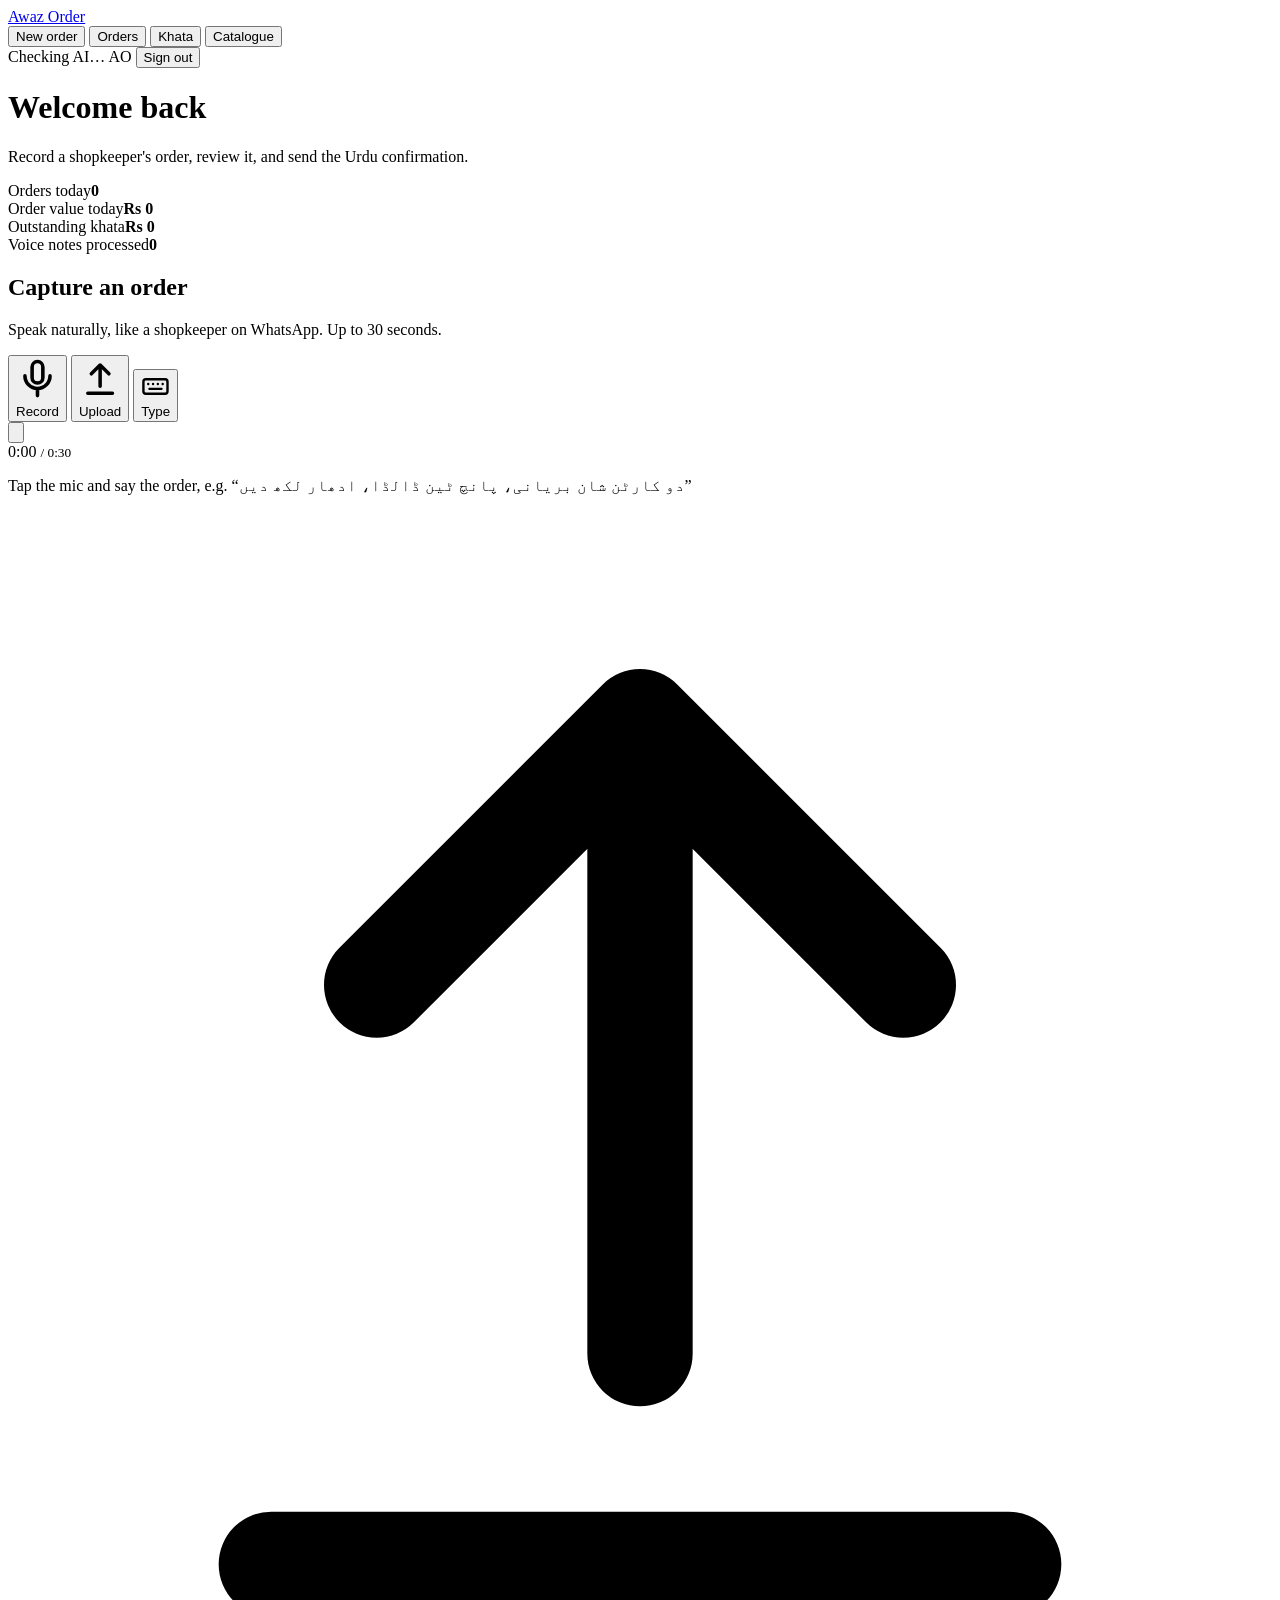
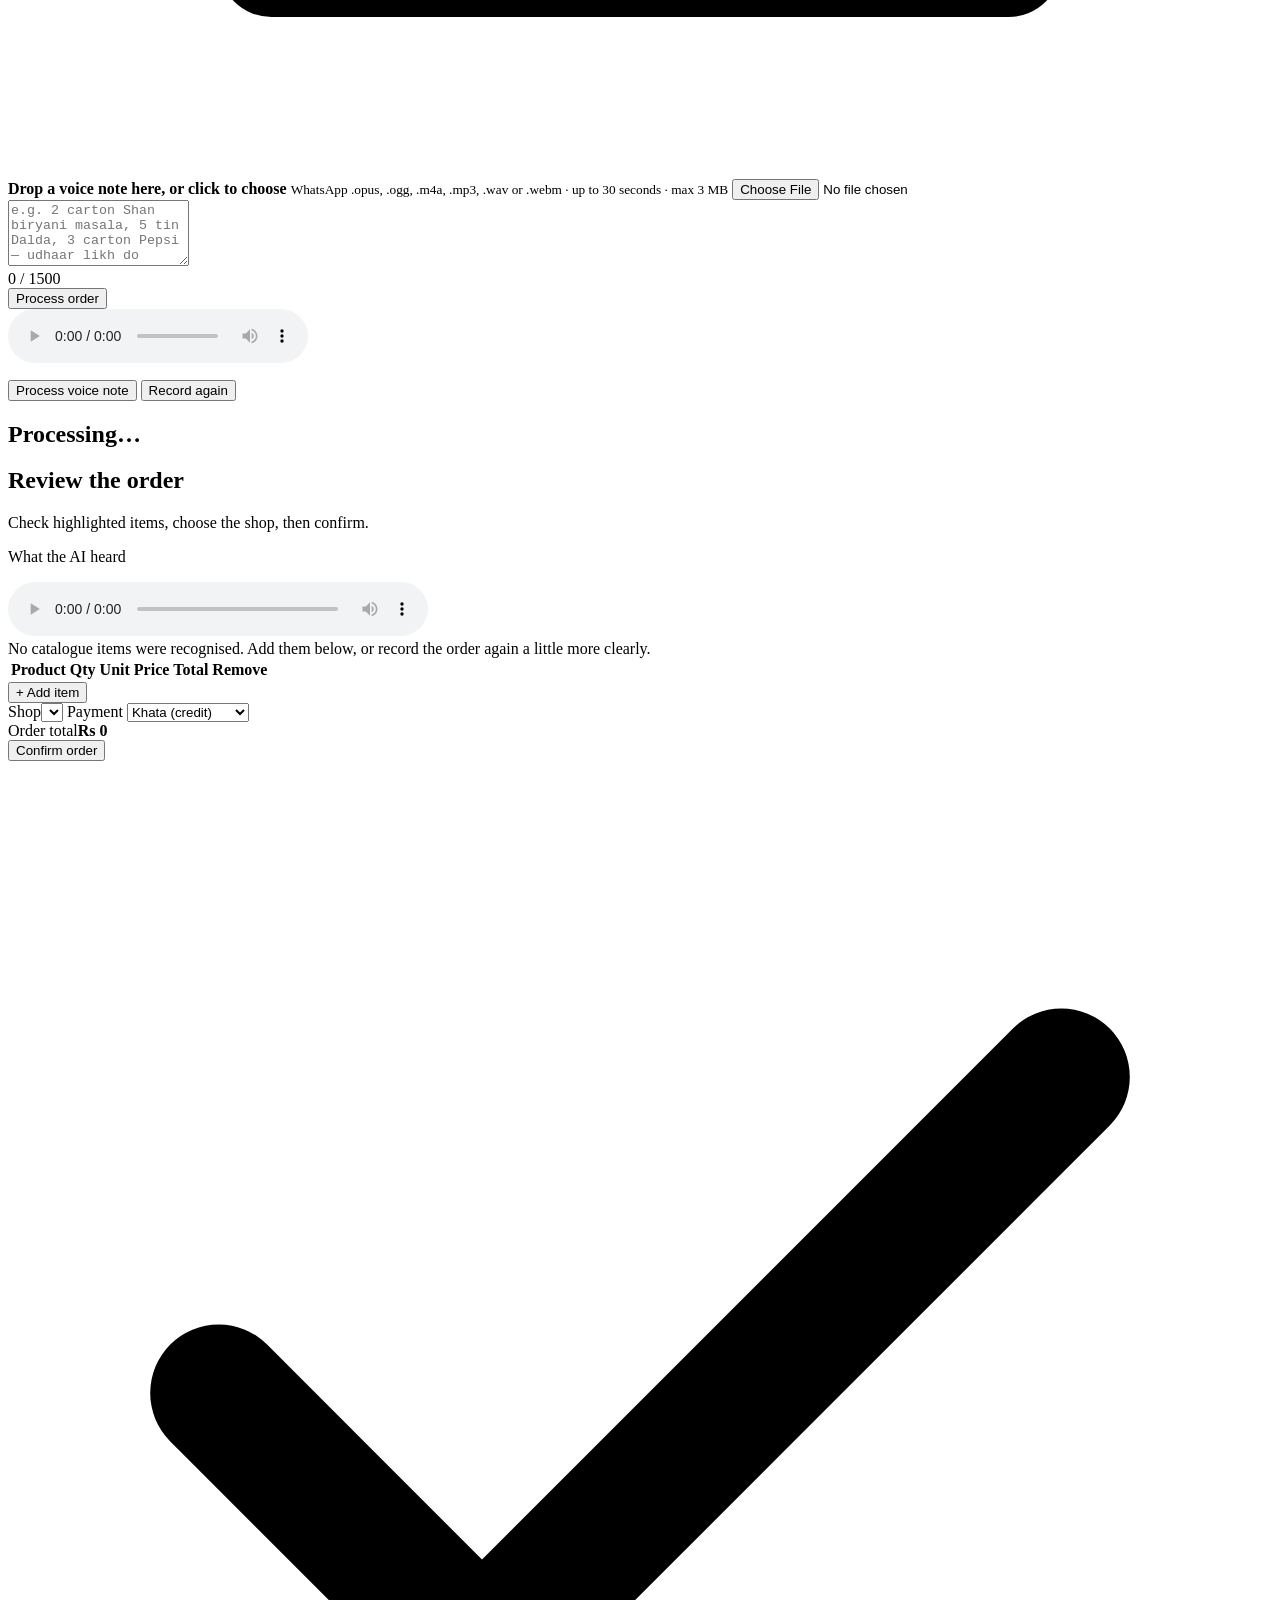
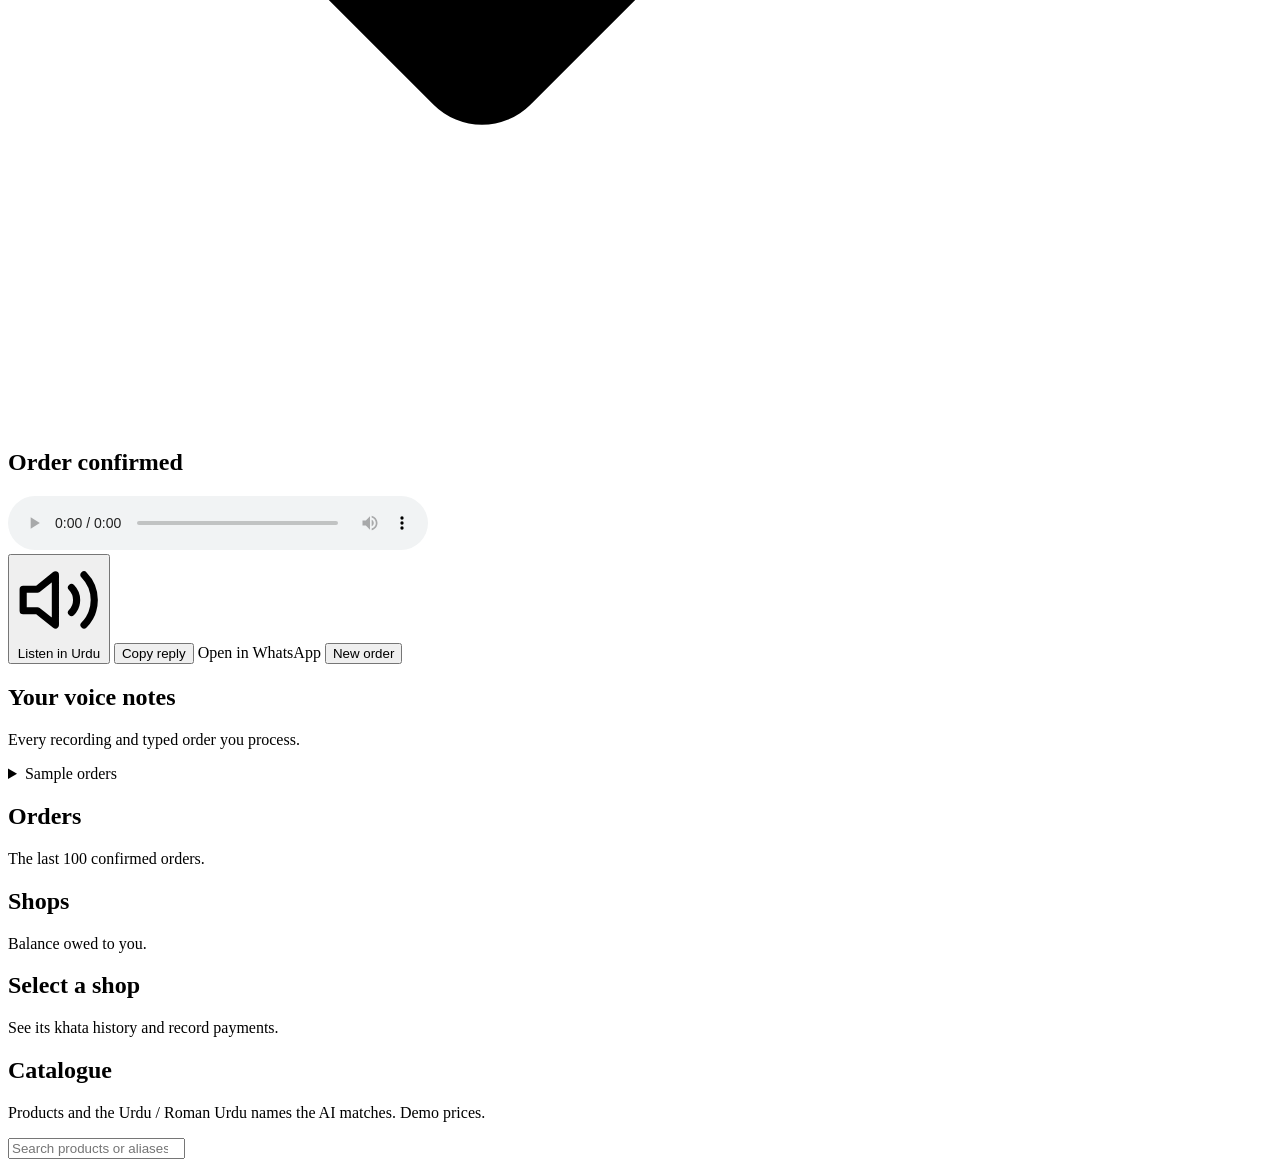
==== app/static/app.html @ cb8a3fa3 "Redesign UI with landing and login pages; voice-note history, recording validation, Urdu voice repli" ====
<!doctype html>
<html lang="en">
<head>
  <meta charset="utf-8" />
  <meta name="viewport" content="width=device-width, initial-scale=1" />
  <title>Dashboard — Awaz Order</title>
  <link rel="icon" href="data:image/svg+xml,%3Csvg xmlns='http://www.w3.org/2000/svg' viewBox='0 0 32 32'%3E%3Crect width='32' height='32' rx='8' fill='%231d3557'/%3E%3Cpath d='M9 13v6M13 9v14M17 11.5v9M21 14v4' stroke='white' stroke-width='2.6' stroke-linecap='round'/%3E%3C/svg%3E" />
  <link rel="preconnect" href="https://fonts.googleapis.com" />
  <link rel="preconnect" href="https://fonts.gstatic.com" crossorigin />
  <link href="https://fonts.googleapis.com/css2?family=Inter:wght@400;500;600;700&family=Plus+Jakarta+Sans:wght@600;700;800&family=Noto+Nastaliq+Urdu:wght@400;600&display=swap" rel="stylesheet" />
  <link rel="stylesheet" href="/static/styles.css" />
</head>
<body>
  <header class="app-header">
    <div class="inner">
      <a class="brand" href="/"><span class="logo"></span>Awaz Order</a>
      <nav class="app-tabs" role="tablist" aria-label="Sections">
        <button class="active" data-tab="new" role="tab">New order</button>
        <button data-tab="orders" role="tab">Orders</button>
        <button data-tab="khata" role="tab">Khata</button>
        <button data-tab="catalogue" role="tab">Catalogue</button>
      </nav>
      <div class="right">
        <span id="ai-status" class="pill">Checking AI…</span>
        <span class="avatar" id="avatar">AO</span>
        <span class="user-name" id="user-name"></span>
        <button class="btn ghost sm" id="logout">Sign out</button>
      </div>
    </div>
  </header>

  <main class="app-main">
    <div class="page-head">
      <div>
        <h1 id="greeting">Welcome back</h1>
        <p>Record a shopkeeper's order, review it, and send the Urdu confirmation.</p>
      </div>
    </div>

    <section class="stats" aria-label="Today at a glance">
      <div class="stat"><span>Orders today</span><strong id="st-orders">0</strong></div>
      <div class="stat"><span>Order value today</span><strong id="st-value">Rs 0</strong></div>
      <div class="stat"><span>Outstanding khata</span><strong id="st-out">Rs 0</strong></div>
      <div class="stat"><span>Voice notes processed</span><strong id="st-notes">0</strong></div>
    </section>

    <!-- ============================== New order -->
    <section id="tab-new" class="order-grid">
      <div class="stack">
        <div class="card" id="capture">
          <div class="card-head">
            <div>
              <h2>Capture an order</h2>
              <p>Speak naturally, like a shopkeeper on WhatsApp. Up to 30 seconds.</p>
            </div>
            <div class="segmented" role="tablist" aria-label="Input method">
              <button class="active" data-mode="record"><svg viewBox="0 0 24 24" fill="none" stroke="currentColor" stroke-width="2" stroke-linecap="round"><rect x="9" y="2" width="6" height="12" rx="3"/><path d="M5 10a7 7 0 0 0 14 0M12 17v4"/></svg>Record</button>
              <button data-mode="upload"><svg viewBox="0 0 24 24" fill="none" stroke="currentColor" stroke-width="2" stroke-linecap="round" stroke-linejoin="round"><path d="M12 16V4M7 9l5-5 5 5M5 20h14"/></svg>Upload</button>
              <button data-mode="type"><svg viewBox="0 0 24 24" fill="none" stroke="currentColor" stroke-width="2" stroke-linecap="round"><rect x="2" y="6" width="20" height="12" rx="2"/><path d="M6 10h.01M10 10h.01M14 10h.01M18 10h.01M7 14h10"/></svg>Type</button>
            </div>
          </div>

          <!-- record -->
          <div id="mode-record">
            <div class="recorder" id="rec-idle">
              <button class="mic" id="mic" aria-label="Start recording">
                <svg viewBox="0 0 24 24" fill="none" stroke="currentColor" stroke-width="2" stroke-linecap="round"><rect x="9" y="2" width="6" height="12" rx="3"/><path d="M5 10a7 7 0 0 0 14 0M12 17v4"/></svg>
              </button>
              <div class="rec-time" id="rec-time">0:00 <small>/ 0:30</small></div>
              <div class="meter" id="meter" aria-hidden="true"></div>
              <div class="rec-progress"><div id="rec-bar"></div></div>
              <p class="rec-hint" id="rec-hint">Tap the mic and say the order, e.g. <span lang="ur" class="urdu">“دو کارٹن شان بریانی، پانچ ٹین ڈالڈا، ادھار لکھ دیں”</span></p>
            </div>
          </div>

          <!-- upload -->
          <div id="mode-upload" class="hidden">
            <label class="dropzone" id="dropzone">
              <svg viewBox="0 0 24 24" fill="none" stroke="currentColor" stroke-width="2" stroke-linecap="round" stroke-linejoin="round"><path d="M12 16V4M7 9l5-5 5 5M5 20h14"/></svg>
              <strong>Drop a voice note here, or click to choose</strong>
              <small>WhatsApp .opus, .ogg, .m4a, .mp3, .wav or .webm · up to 30 seconds · max 3 MB</small>
              <input type="file" id="file" accept="audio/*,.opus,.ogg,.m4a,.mp3,.wav,.webm" class="sr-only" />
            </label>
          </div>

          <!-- type -->
          <div id="mode-type" class="hidden type-area">
            <textarea id="order-text" rows="4" dir="auto" maxlength="1500" placeholder="e.g. 2 carton Shan biryani masala, 5 tin Dalda, 3 carton Pepsi — udhaar likh do"></textarea>
            <div class="counter"><span id="char-count">0</span> / 1500</div>
            <div class="chips" id="examples"></div>
            <div><button class="btn primary" id="parse-text">Process order</button></div>
          </div>

          <!-- shared preview after recording / choosing a file -->
          <div class="preview hidden" id="preview">
            <audio id="preview-audio" controls preload="metadata"></audio>
            <p class="muted" id="preview-meta" style="font-size:13px"></p>
            <div class="actions">
              <button class="btn primary" id="process-audio">Process voice note</button>
              <button class="btn" id="discard">Record again</button>
            </div>
          </div>

          <div class="alert error" id="capture-error" role="alert"></div>
        </div>

        <!-- processing -->
        <div class="card hidden" id="processing" aria-live="polite">
          <div class="card-head"><h2>Processing…</h2><span class="spinner dark"></span></div>
          <div class="progress-steps">
            <ol id="steps"></ol>
          </div>
        </div>

        <!-- review -->
        <div class="card hidden" id="review">
          <div class="card-head">
            <div><h2>Review the order</h2><p>Check highlighted items, choose the shop, then confirm.</p></div>
            <span class="pill" id="mode-badge"></span>
          </div>
          <div class="transcript-box">
            <span class="label">What the AI heard</span>
            <p id="transcript" dir="auto"></p>
            <audio id="review-audio" controls class="hidden" style="width:100%;max-width:420px"></audio>
          </div>
          <div class="alert warn hidden" id="unmatched"></div>
          <div class="alert info hidden" id="no-items">No catalogue items were recognised. Add them below, or record the order again a little more clearly.</div>
          <div class="table-wrap">
            <table class="lines">
              <thead><tr><th>Product</th><th>Qty</th><th>Unit</th><th>Price</th><th>Total</th><th><span class="sr-only">Remove</span></th></tr></thead>
              <tbody id="lines"></tbody>
            </table>
          </div>
          <div><button class="btn sm" id="add-line">+ Add item</button></div>
          <div class="review-foot">
            <label class="field"><span>Shop</span><select id="shop"></select></label>
            <label class="field"><span>Payment</span>
              <select id="payment">
                <option value="credit">Khata (credit)</option>
                <option value="cash">Cash on delivery</option>
                <option value="unknown">Ask the shop</option>
              </select>
            </label>
            <div class="grand"><span>Order total</span><strong id="draft-total">Rs 0</strong></div>
            <button class="btn primary lg" id="confirm">Confirm order</button>
          </div>
          <div class="alert error" id="review-error" role="alert"></div>
        </div>

        <!-- done -->
        <div class="card hidden" id="done">
          <div class="done-head">
            <span class="done-check"><svg viewBox="0 0 24 24" fill="none" stroke="currentColor" stroke-width="2.6" stroke-linecap="round" stroke-linejoin="round"><path d="M20 6 9 17l-5-5"/></svg></span>
            <div><h2 id="done-title">Order confirmed</h2><p class="muted" id="done-sub"></p></div>
          </div>
          <pre class="wa-bubble" id="reply" lang="ur"></pre>
          <audio id="tts-audio" class="hidden" controls style="width:100%;max-width:420px"></audio>
          <div class="done-actions">
            <button class="btn accent" id="listen">
              <svg class="ic" viewBox="0 0 24 24" fill="none" stroke="currentColor" stroke-width="2" stroke-linecap="round" stroke-linejoin="round"><path d="M11 5 6 9H2v6h4l5 4V5zM15.5 8.5a5 5 0 0 1 0 7M19 5a10 10 0 0 1 0 14"/></svg>
              Listen in Urdu
            </button>
            <button class="btn" id="copy-reply">Copy reply</button>
            <a class="btn" id="wa-link" target="_blank" rel="noopener">Open in WhatsApp</a>
            <button class="btn primary" id="new-order">New order</button>
          </div>
          <p class="tts-hint" id="tts-hint"></p>
        </div>
      </div>

      <aside class="stack">
        <div class="card">
          <div class="card-head">
            <div><h2>Your voice notes</h2><p>Every recording and typed order you process.</p></div>
          </div>
          <div class="list" id="notes"></div>
        </div>
        <div class="card">
          <details class="samples">
            <summary>Sample orders</summary>
            <p class="muted" style="font-size:13px;margin:10px 0 12px">Pre-processed examples that open instantly, even when the AI is busy.</p>
            <div class="list" id="samples"></div>
          </details>
        </div>
      </aside>
    </section>

    <!-- ============================== Orders -->
    <section id="tab-orders" class="hidden">
      <div class="card">
        <div class="card-head"><div><h2>Orders</h2><p>The last 100 confirmed orders.</p></div></div>
        <div class="table-wrap" id="orders"></div>
      </div>
    </section>

    <!-- ============================== Khata -->
    <section id="tab-khata" class="khata-grid hidden">
      <div class="card">
        <div class="card-head"><div><h2>Shops</h2><p>Balance owed to you.</p></div></div>
        <div class="list" id="shops" style="gap:4px"></div>
      </div>
      <div class="card" id="ledger-card">
        <div class="card-head"><div><h2 id="ledger-title">Select a shop</h2><p id="ledger-sub">See its khata history and record payments.</p></div></div>
        <div id="ledger"></div>
      </div>
    </section>

    <!-- ============================== Catalogue -->
    <section id="tab-catalogue" class="hidden">
      <div class="card">
        <div class="card-head">
          <div><h2>Catalogue</h2><p>Products and the Urdu / Roman Urdu names the AI matches. Demo prices.</p></div>
          <input class="search" id="cat-search" type="search" placeholder="Search products or aliases…" />
        </div>
        <div class="cat-grid" id="catalogue"></div>
      </div>
    </section>
  </main>

  <div class="toasts" id="toasts" aria-live="polite"></div>
  <script src="/static/app.js"></script>
</body>
</html>
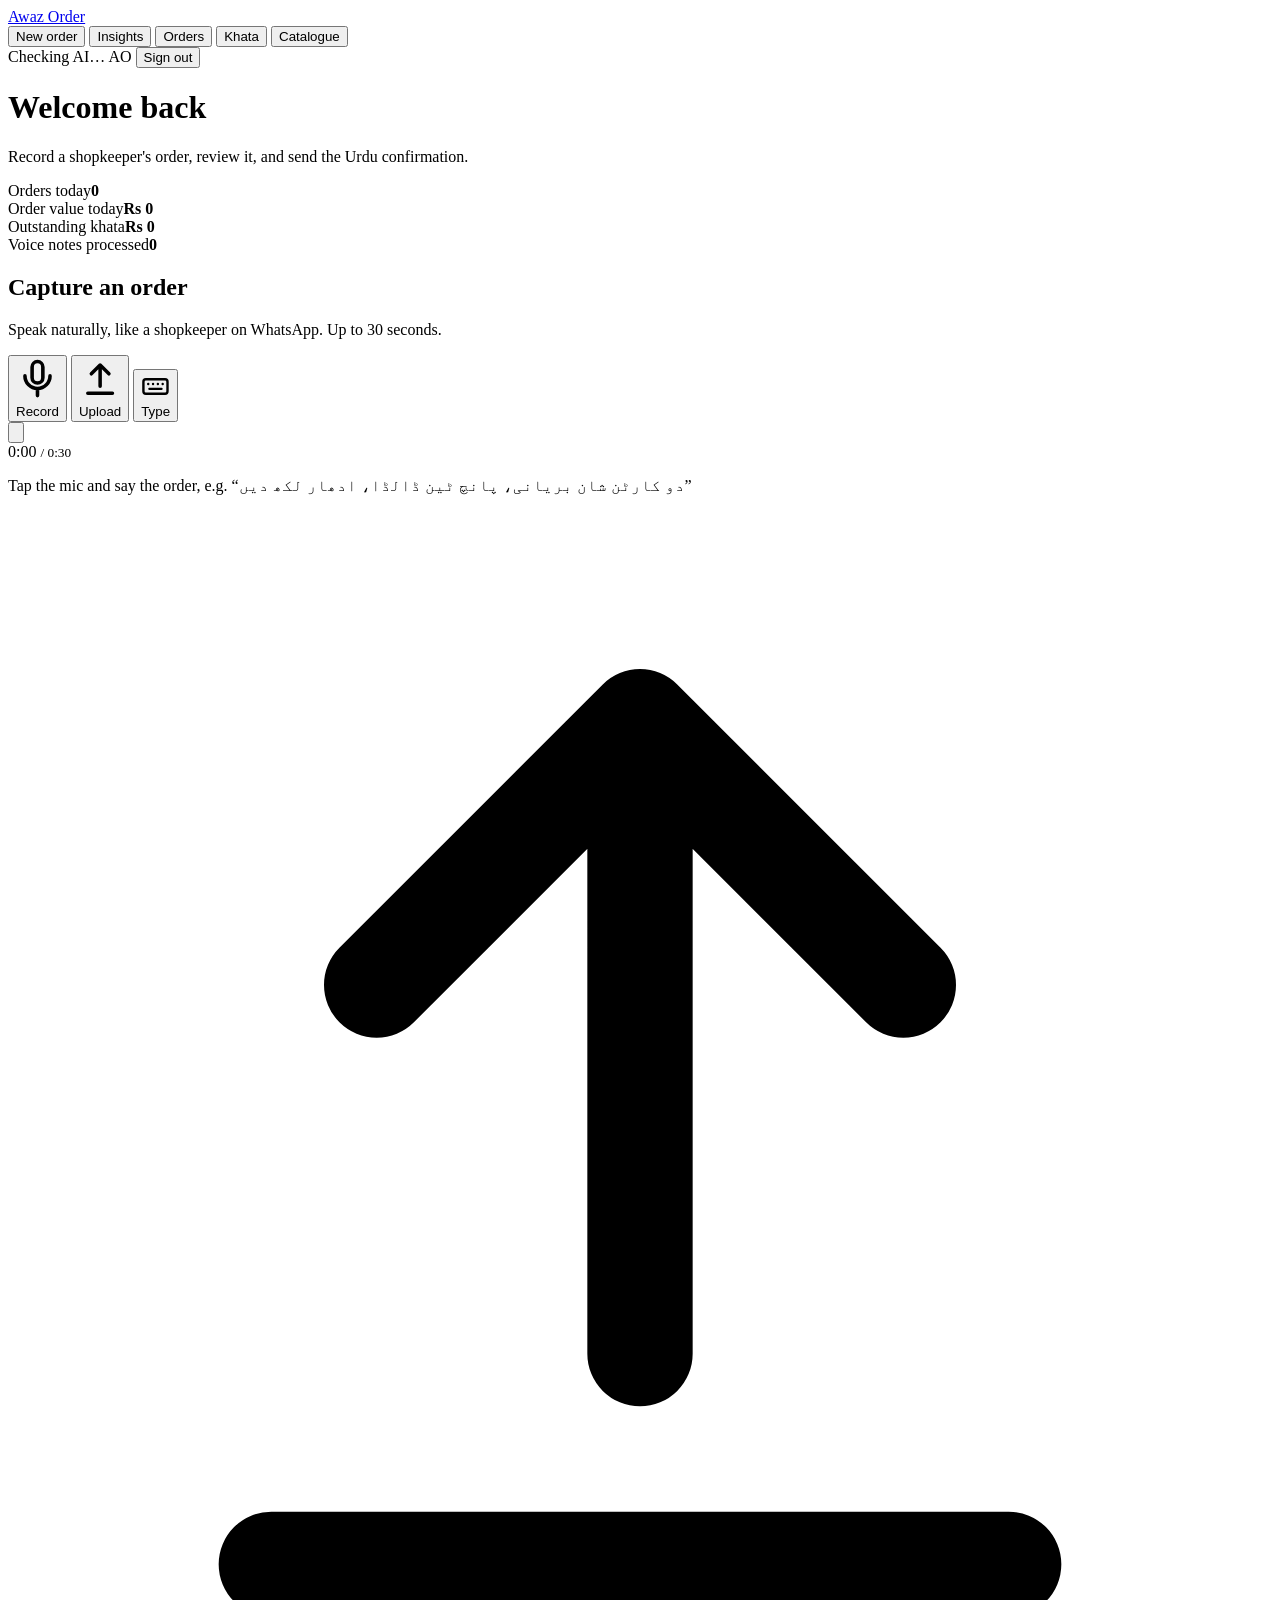
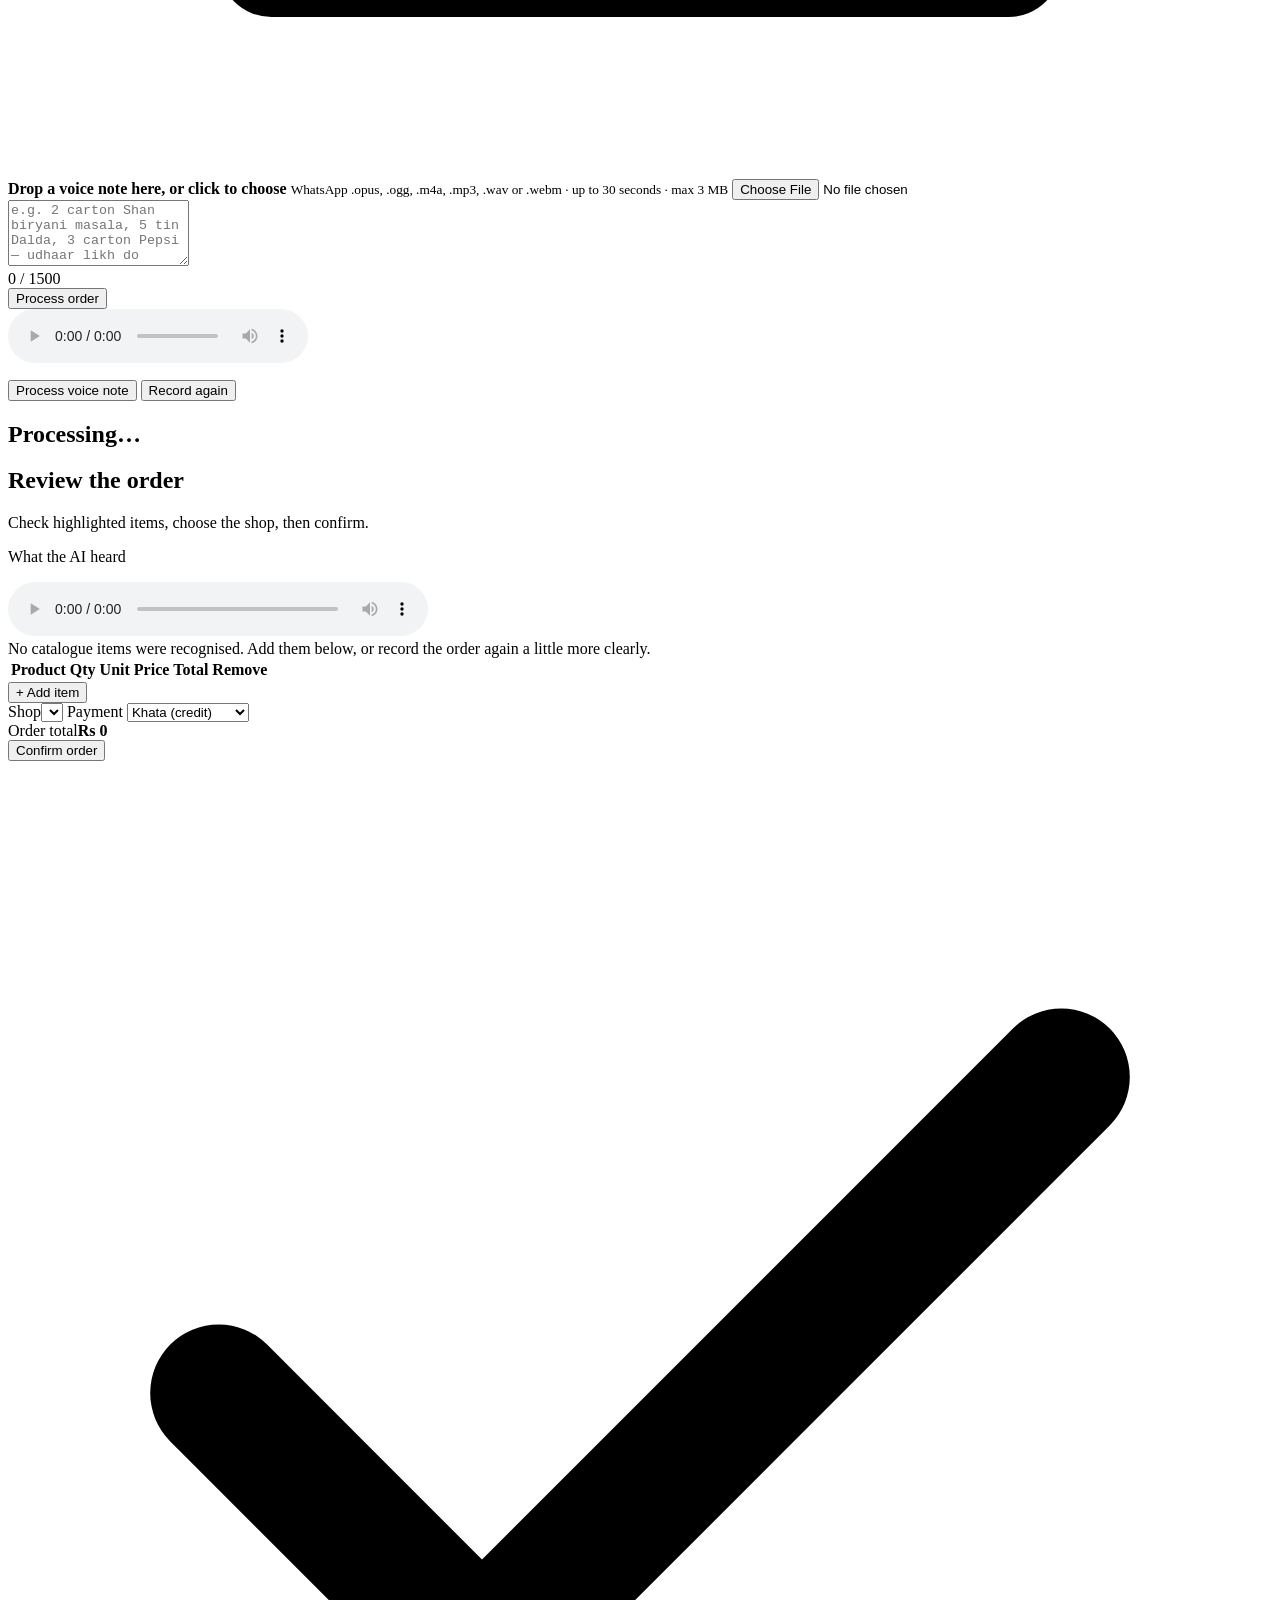
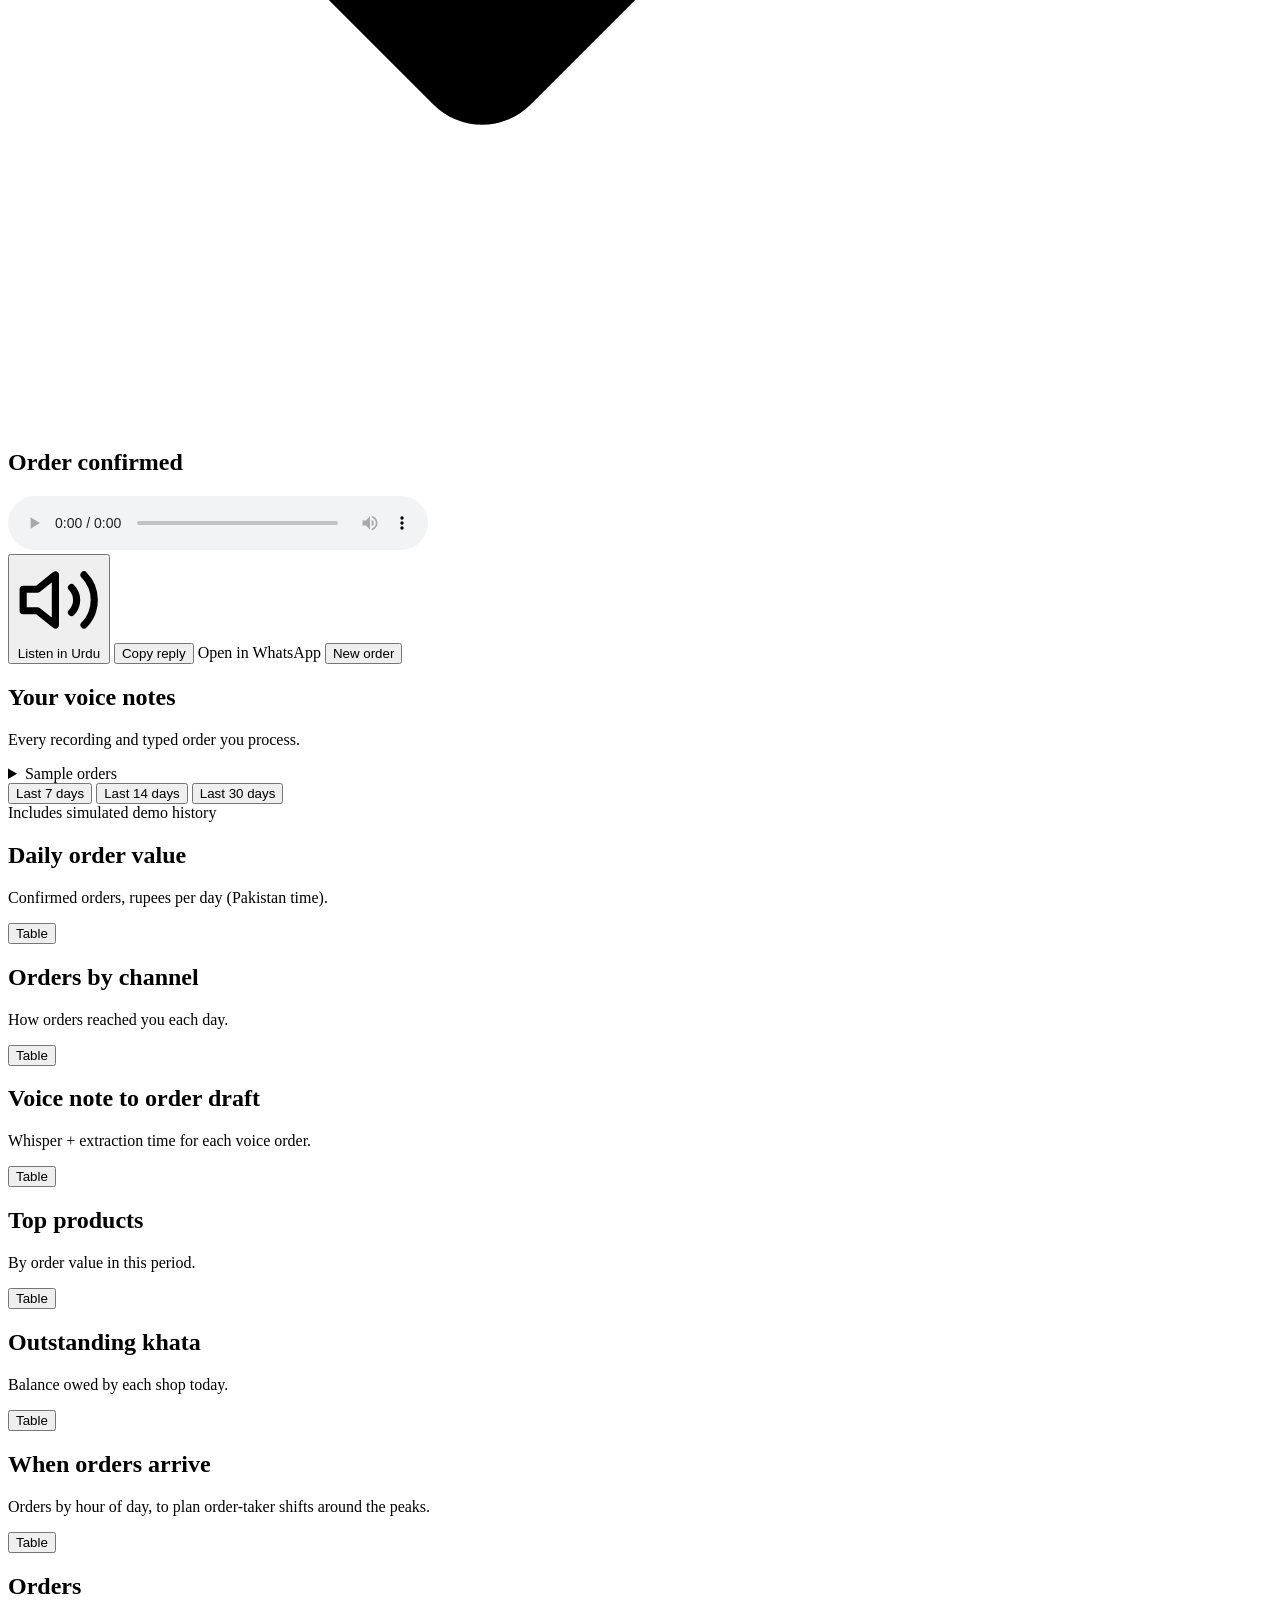
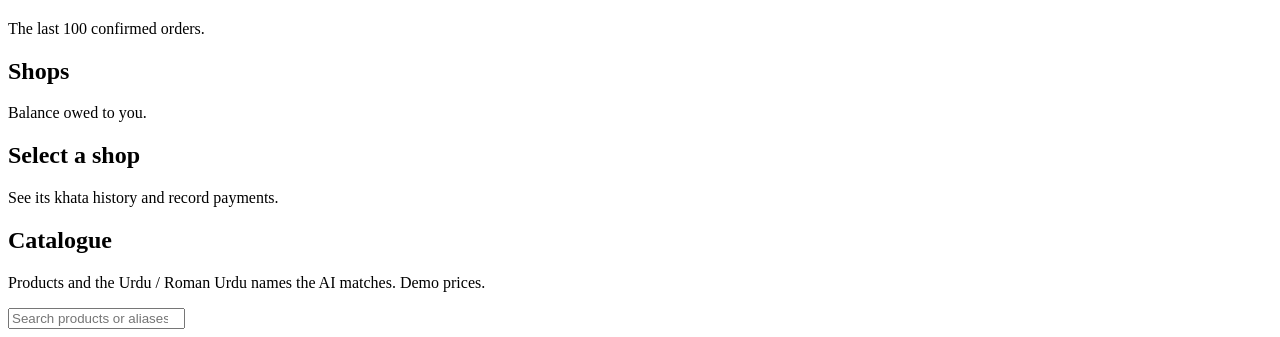
==== commit fe112d16: "Add Insights analytics: KPI tiles, daily value, channel mix, processing time, top products, khata an" ====
--- a/app/static/app.html
+++ b/app/static/app.html
@@ -16,6 +16,7 @@
       <a class="brand" href="/"><span class="logo"></span>Awaz Order</a>
       <nav class="app-tabs" role="tablist" aria-label="Sections">
         <button class="active" data-tab="new" role="tab">New order</button>
+        <button data-tab="insights" role="tab">Insights</button>
         <button data-tab="orders" role="tab">Orders</button>
         <button data-tab="khata" role="tab">Khata</button>
         <button data-tab="catalogue" role="tab">Catalogue</button>
@@ -116,7 +117,7 @@
         <div class="card hidden" id="review">
           <div class="card-head">
             <div><h2>Review the order</h2><p>Check highlighted items, choose the shop, then confirm.</p></div>
-            <span class="pill" id="mode-badge"></span>
+            <div class="badges"><span class="pill plain hidden" id="timing-badge" title="Time from receiving the order to this draft"></span><span class="pill" id="mode-badge"></span></div>
           </div>
           <div class="transcript-box">
             <span class="label">What the AI heard</span>
@@ -185,6 +186,48 @@
       </aside>
     </section>
 
+    <!-- ============================== Insights -->
+    <section id="tab-insights" class="insights hidden">
+      <div class="filter-row">
+        <div class="segmented" role="group" aria-label="Date range" id="range">
+          <button data-days="7">Last 7 days</button>
+          <button data-days="14">Last 14 days</button>
+          <button data-days="30" class="active">Last 30 days</button>
+        </div>
+        <span class="pill warn hidden" id="sim-note" title="The demo database is pre-filled with 45 days of generated orders so the charts have something to show. Orders you create are real.">Includes simulated demo history</span>
+      </div>
+
+      <div class="kpis" id="kpis"></div>
+
+      <div class="chart-grid" id="chart-grid">
+        <article class="card chart-card wide" data-chart="value">
+          <div class="card-head"><div><h2>Daily order value</h2><p>Confirmed orders, rupees per day (Pakistan time).</p></div><button class="btn sm view-toggle">Table</button></div>
+          <div class="chart-host"></div>
+        </article>
+        <article class="card chart-card" data-chart="channel">
+          <div class="card-head"><div><h2>Orders by channel</h2><p>How orders reached you each day.</p></div><button class="btn sm view-toggle">Table</button></div>
+          <div class="legend" id="channel-legend"></div>
+          <div class="chart-host"></div>
+        </article>
+        <article class="card chart-card" data-chart="speed">
+          <div class="card-head"><div><h2>Voice note to order draft</h2><p>Whisper + extraction time for each voice order.</p></div><button class="btn sm view-toggle">Table</button></div>
+          <div class="chart-host"></div>
+        </article>
+        <article class="card chart-card" data-chart="products">
+          <div class="card-head"><div><h2>Top products</h2><p>By order value in this period.</p></div><button class="btn sm view-toggle">Table</button></div>
+          <div class="chart-host"></div>
+        </article>
+        <article class="card chart-card" data-chart="khata">
+          <div class="card-head"><div><h2>Outstanding khata</h2><p>Balance owed by each shop today.</p></div><button class="btn sm view-toggle">Table</button></div>
+          <div class="chart-host"></div>
+        </article>
+        <article class="card chart-card wide" data-chart="hours">
+          <div class="card-head"><div><h2>When orders arrive</h2><p>Orders by hour of day, to plan order-taker shifts around the peaks.</p></div><button class="btn sm view-toggle">Table</button></div>
+          <div class="chart-host"></div>
+        </article>
+      </div>
+    </section>
+
     <!-- ============================== Orders -->
     <section id="tab-orders" class="hidden">
       <div class="card">
@@ -218,6 +261,7 @@
   </main>
 
   <div class="toasts" id="toasts" aria-live="polite"></div>
+  <script src="/static/charts.js"></script>
   <script src="/static/app.js"></script>
 </body>
 </html>
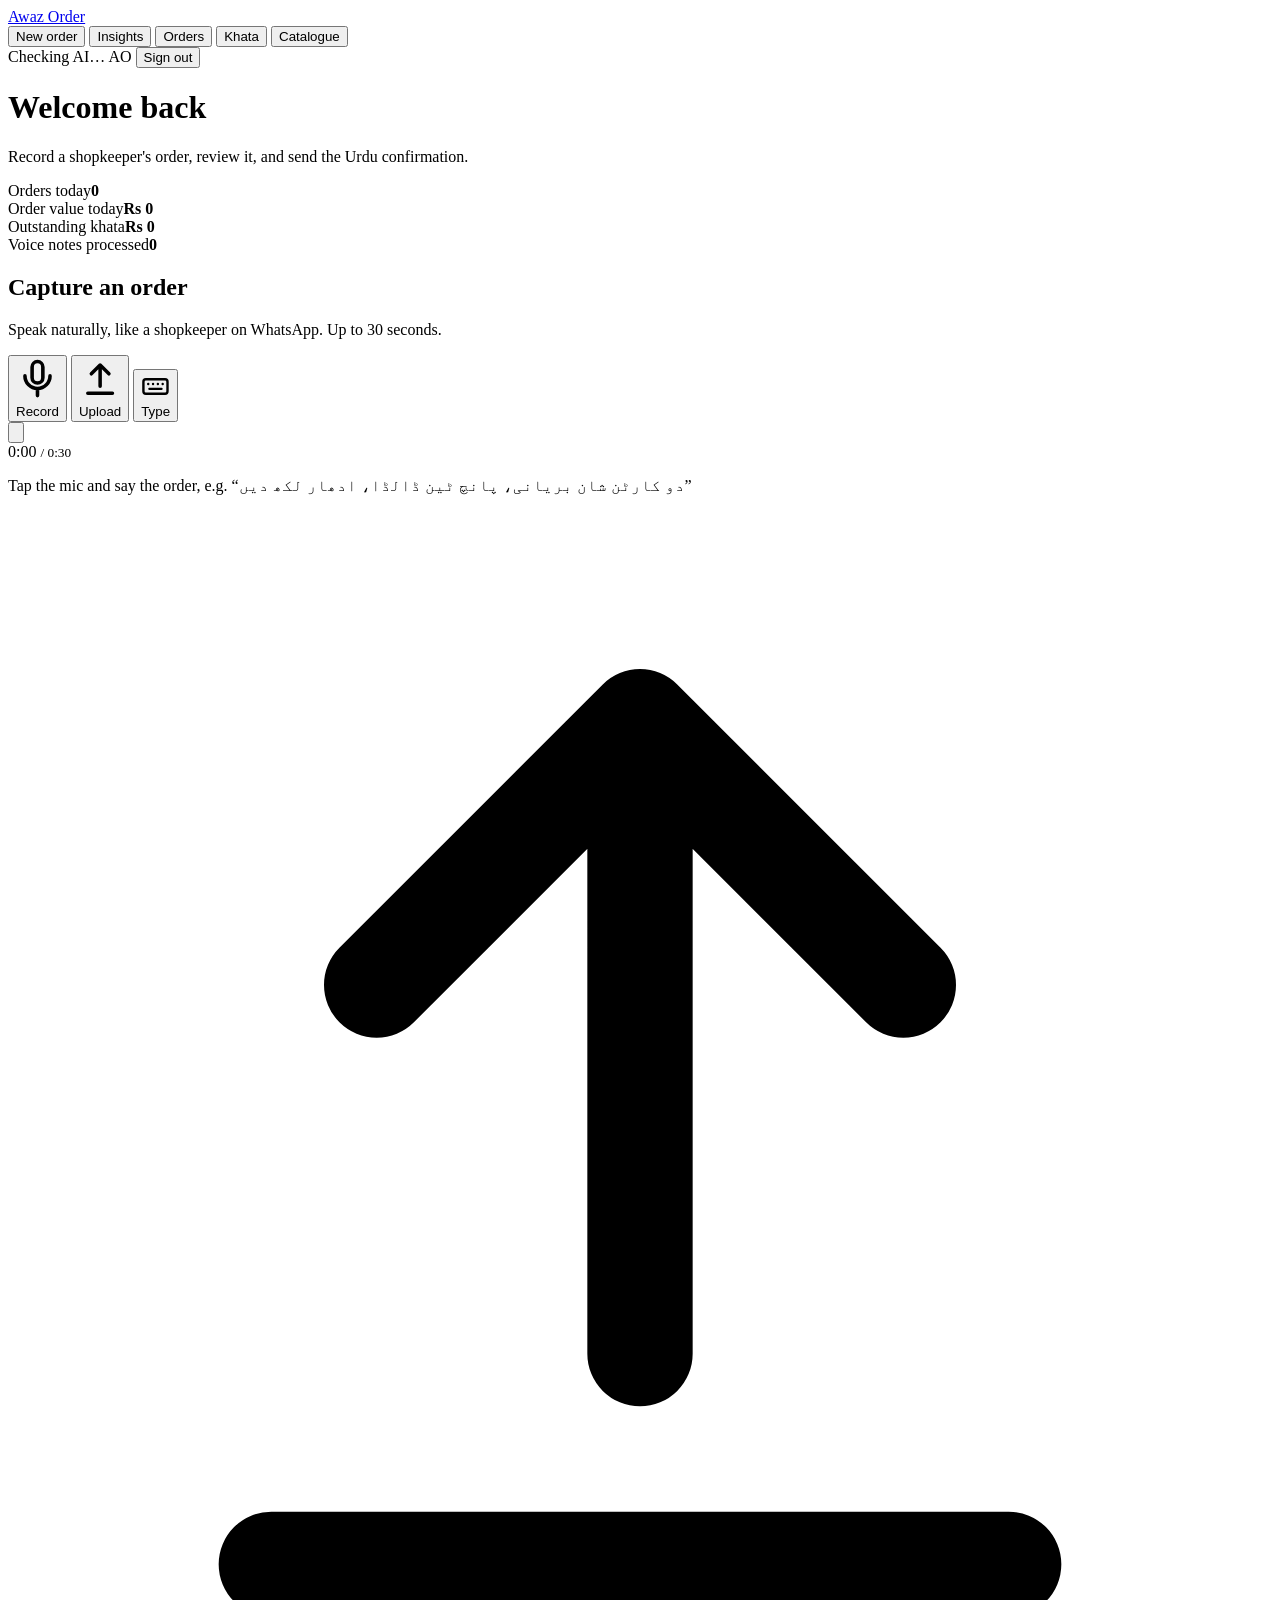
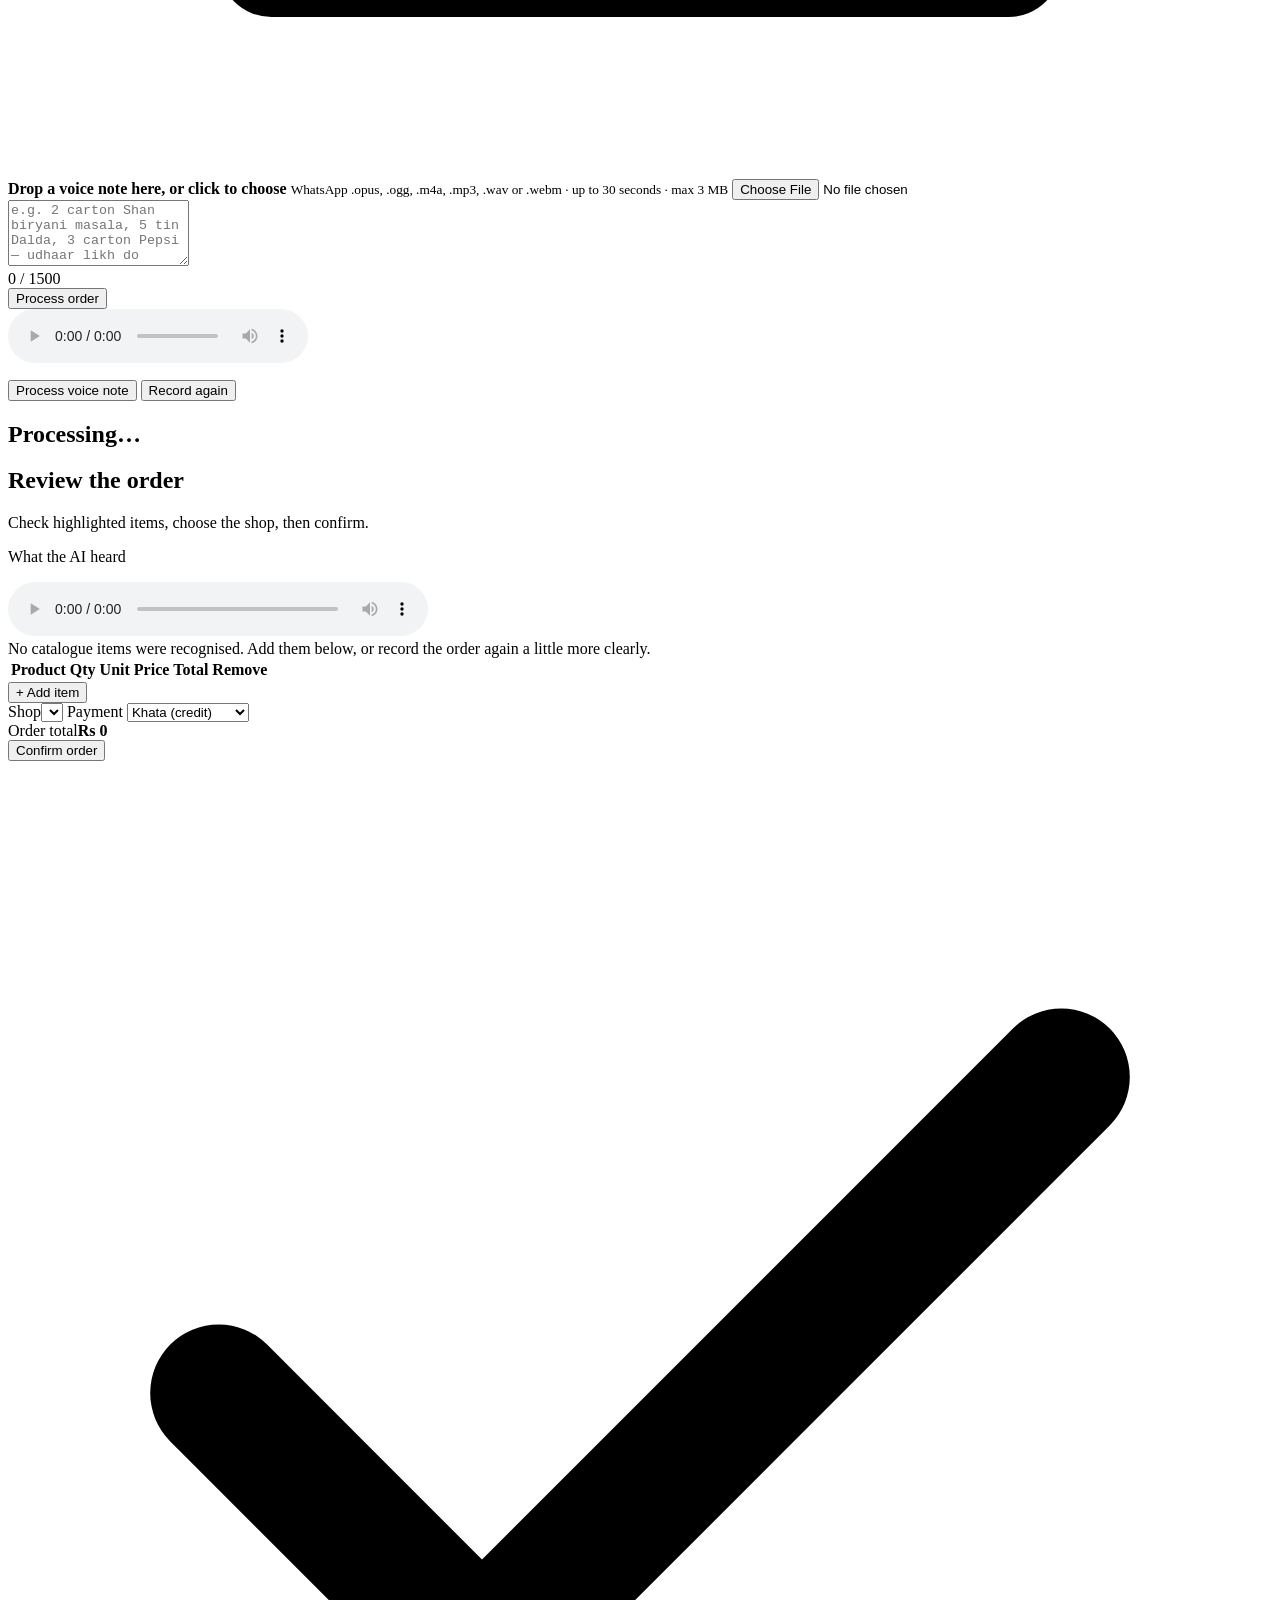
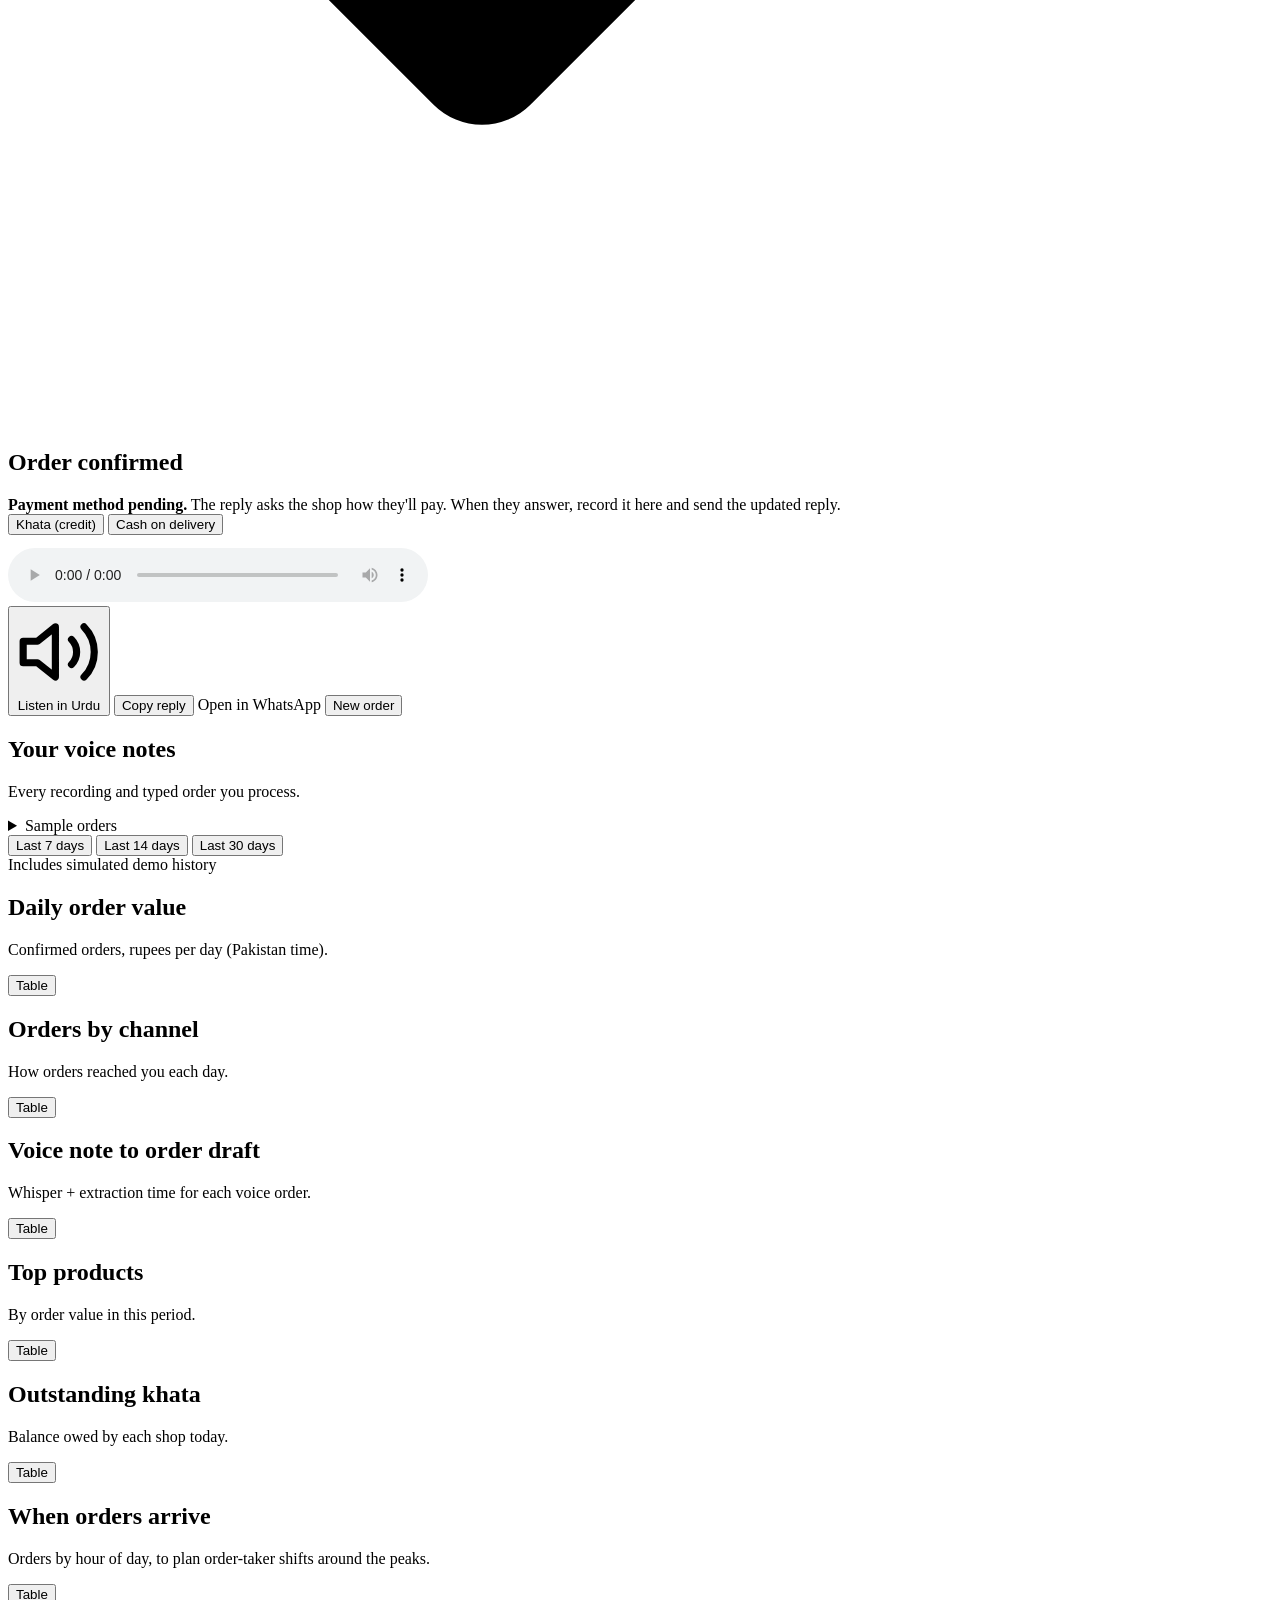
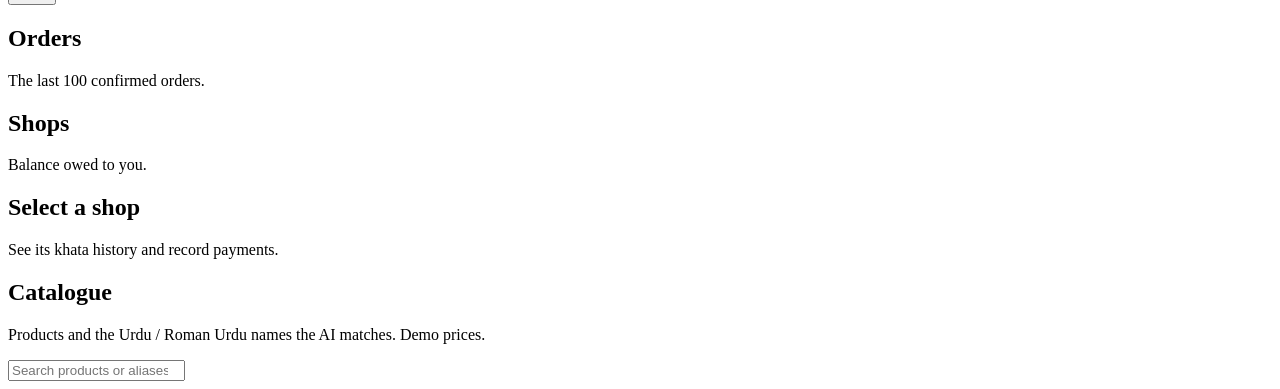
==== commit 84871587: "Record a pending payment method later: confirmation-screen choices and Orders tab actions" ====
--- a/app/static/app.html
+++ b/app/static/app.html
@@ -154,6 +154,15 @@
             <span class="done-check"><svg viewBox="0 0 24 24" fill="none" stroke="currentColor" stroke-width="2.6" stroke-linecap="round" stroke-linejoin="round"><path d="M20 6 9 17l-5-5"/></svg></span>
             <div><h2 id="done-title">Order confirmed</h2><p class="muted" id="done-sub"></p></div>
           </div>
+          <div class="alert warn pay-pending hidden" id="pay-pending">
+            <div>
+              <strong>Payment method pending.</strong> The reply asks the shop how they'll pay. When they answer, record it here and send the updated reply.
+              <div class="pay-choices">
+                <button class="btn sm primary" data-pay="credit">Khata (credit)</button>
+                <button class="btn sm" data-pay="cash">Cash on delivery</button>
+              </div>
+            </div>
+          </div>
           <pre class="wa-bubble" id="reply" lang="ur"></pre>
           <audio id="tts-audio" class="hidden" controls style="width:100%;max-width:420px"></audio>
           <div class="done-actions">
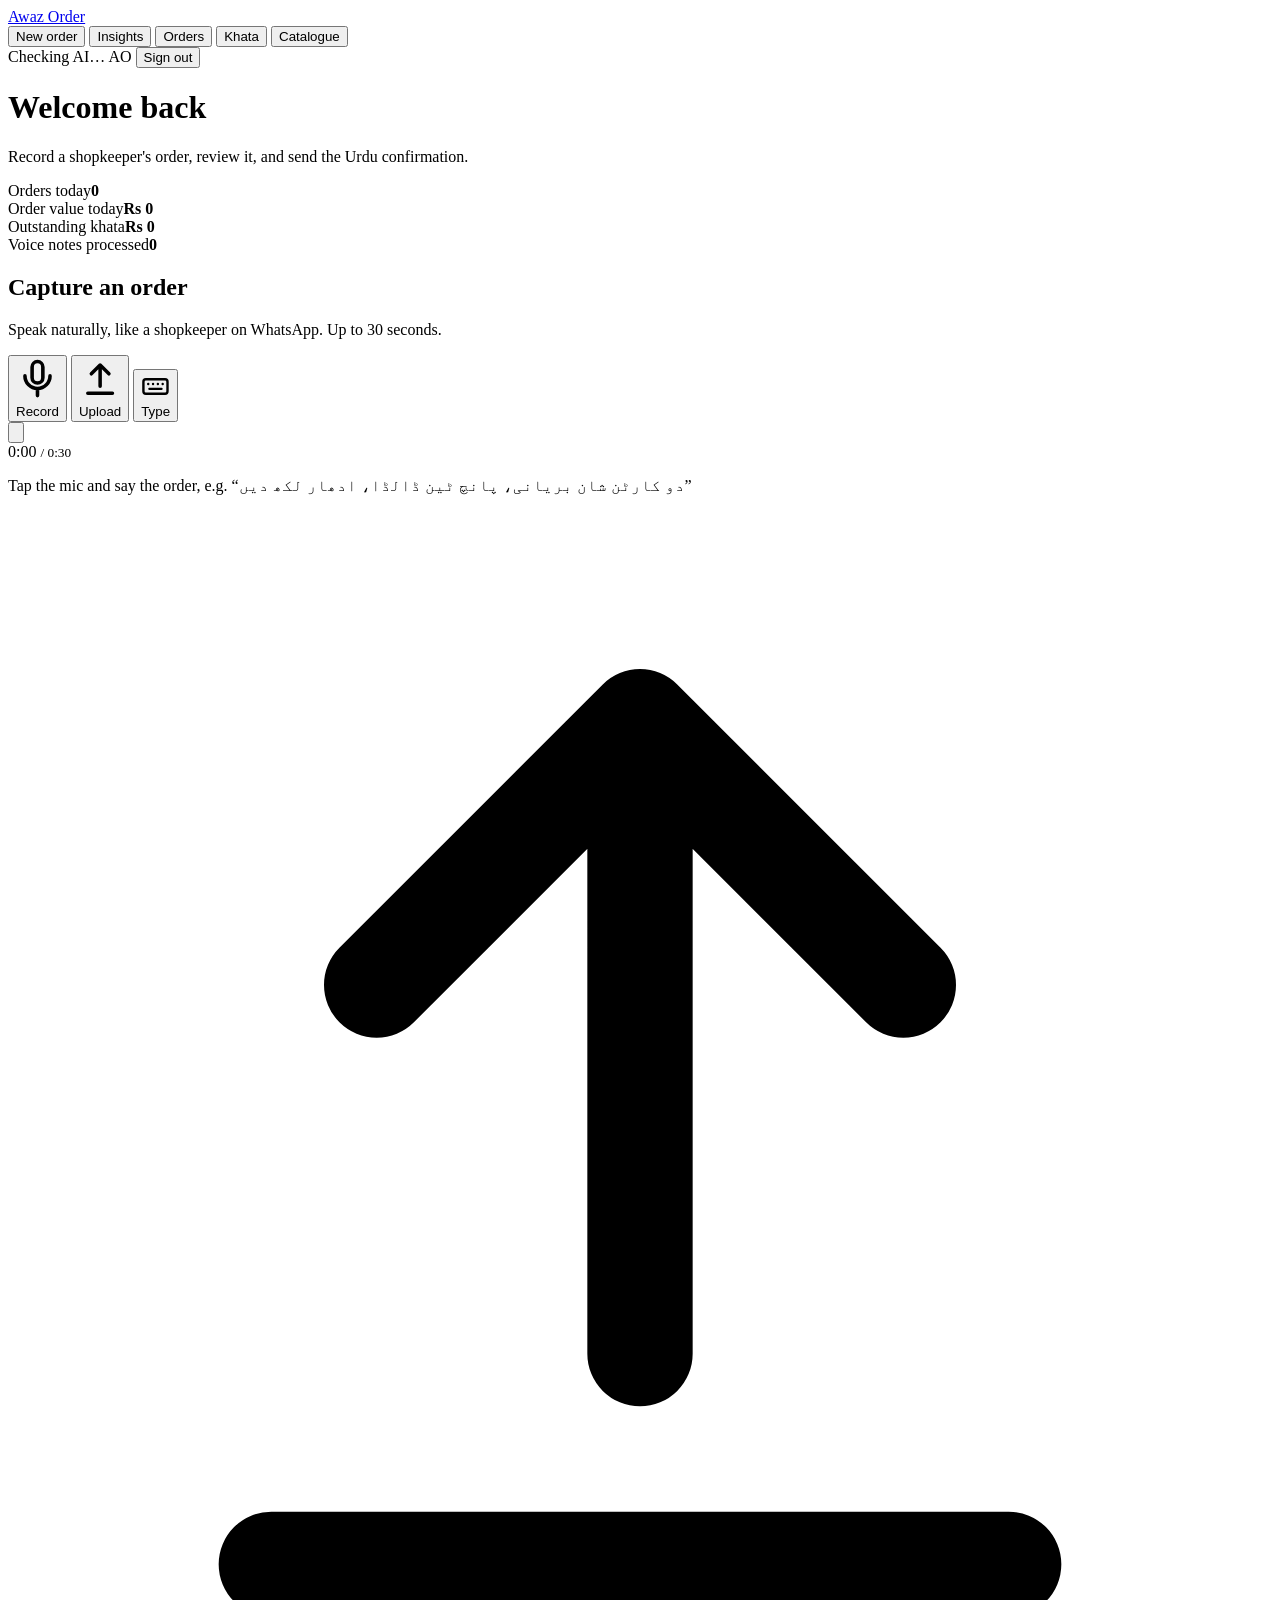
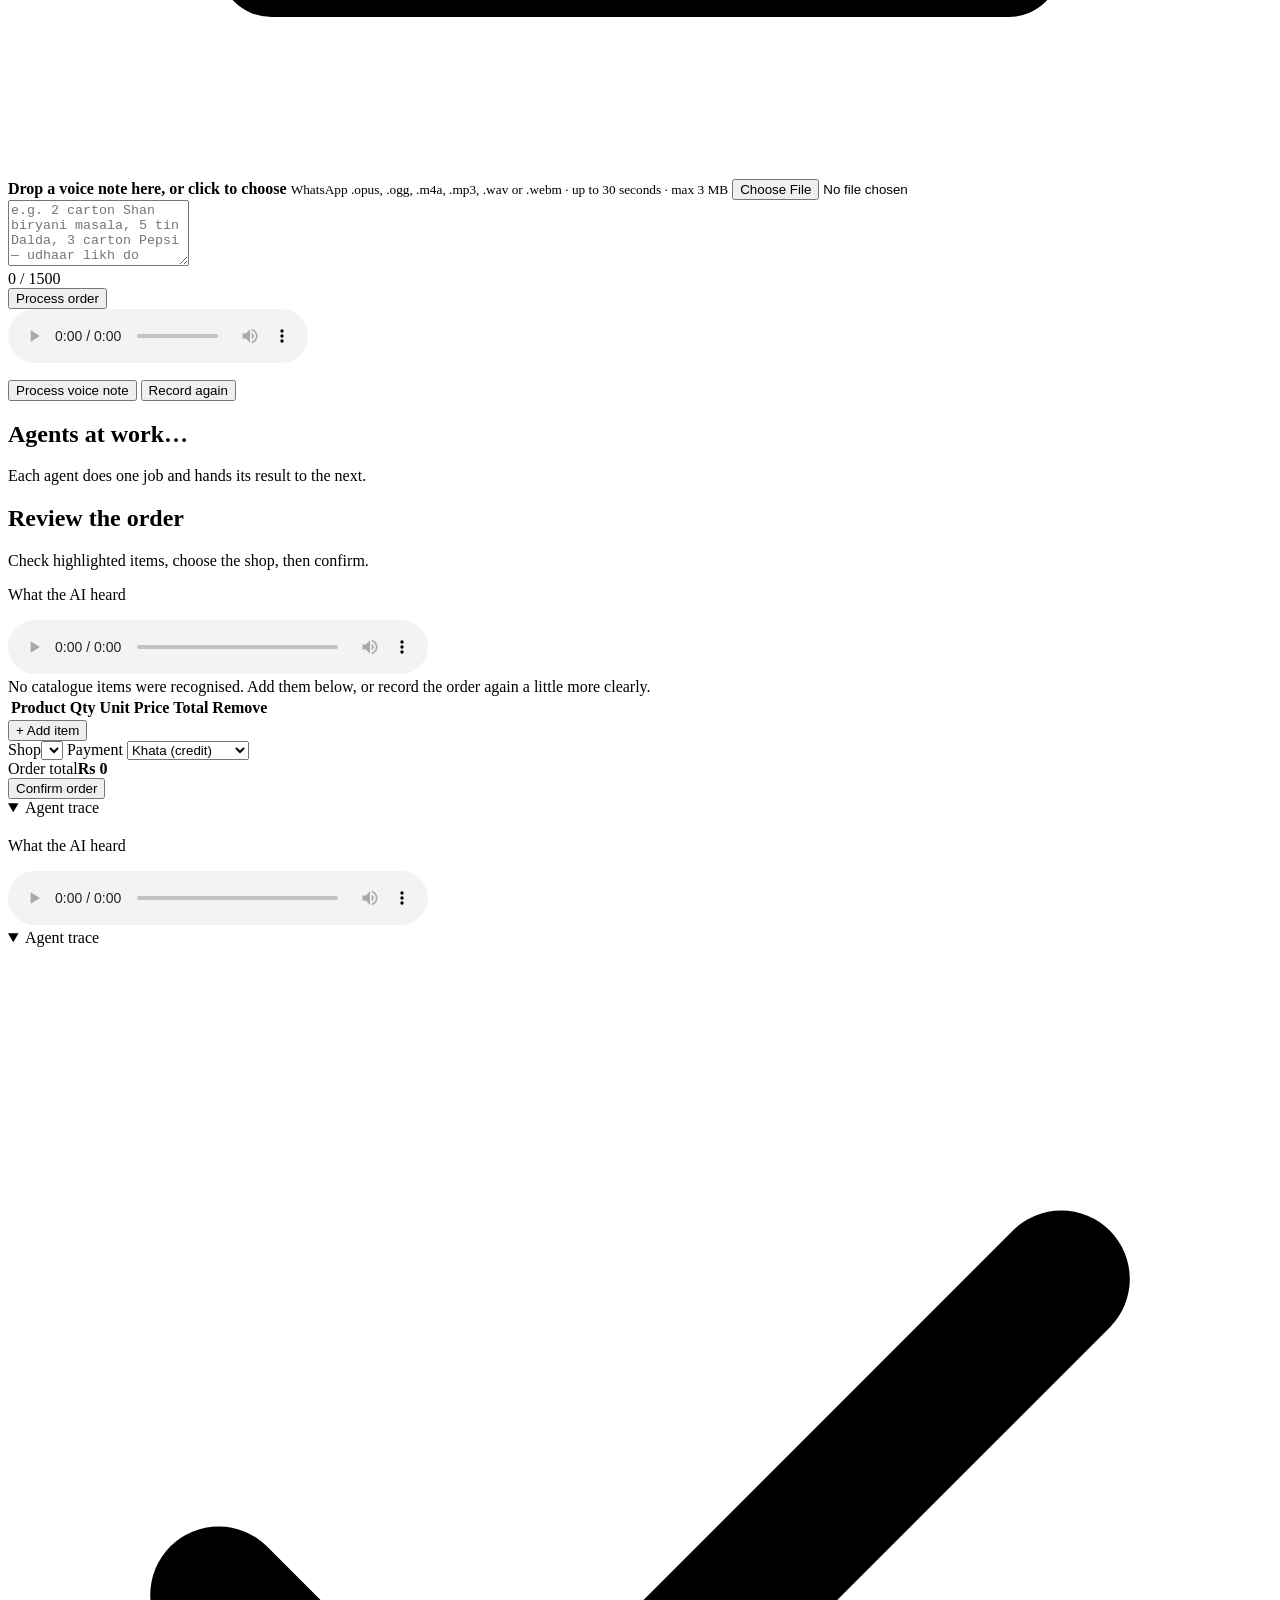
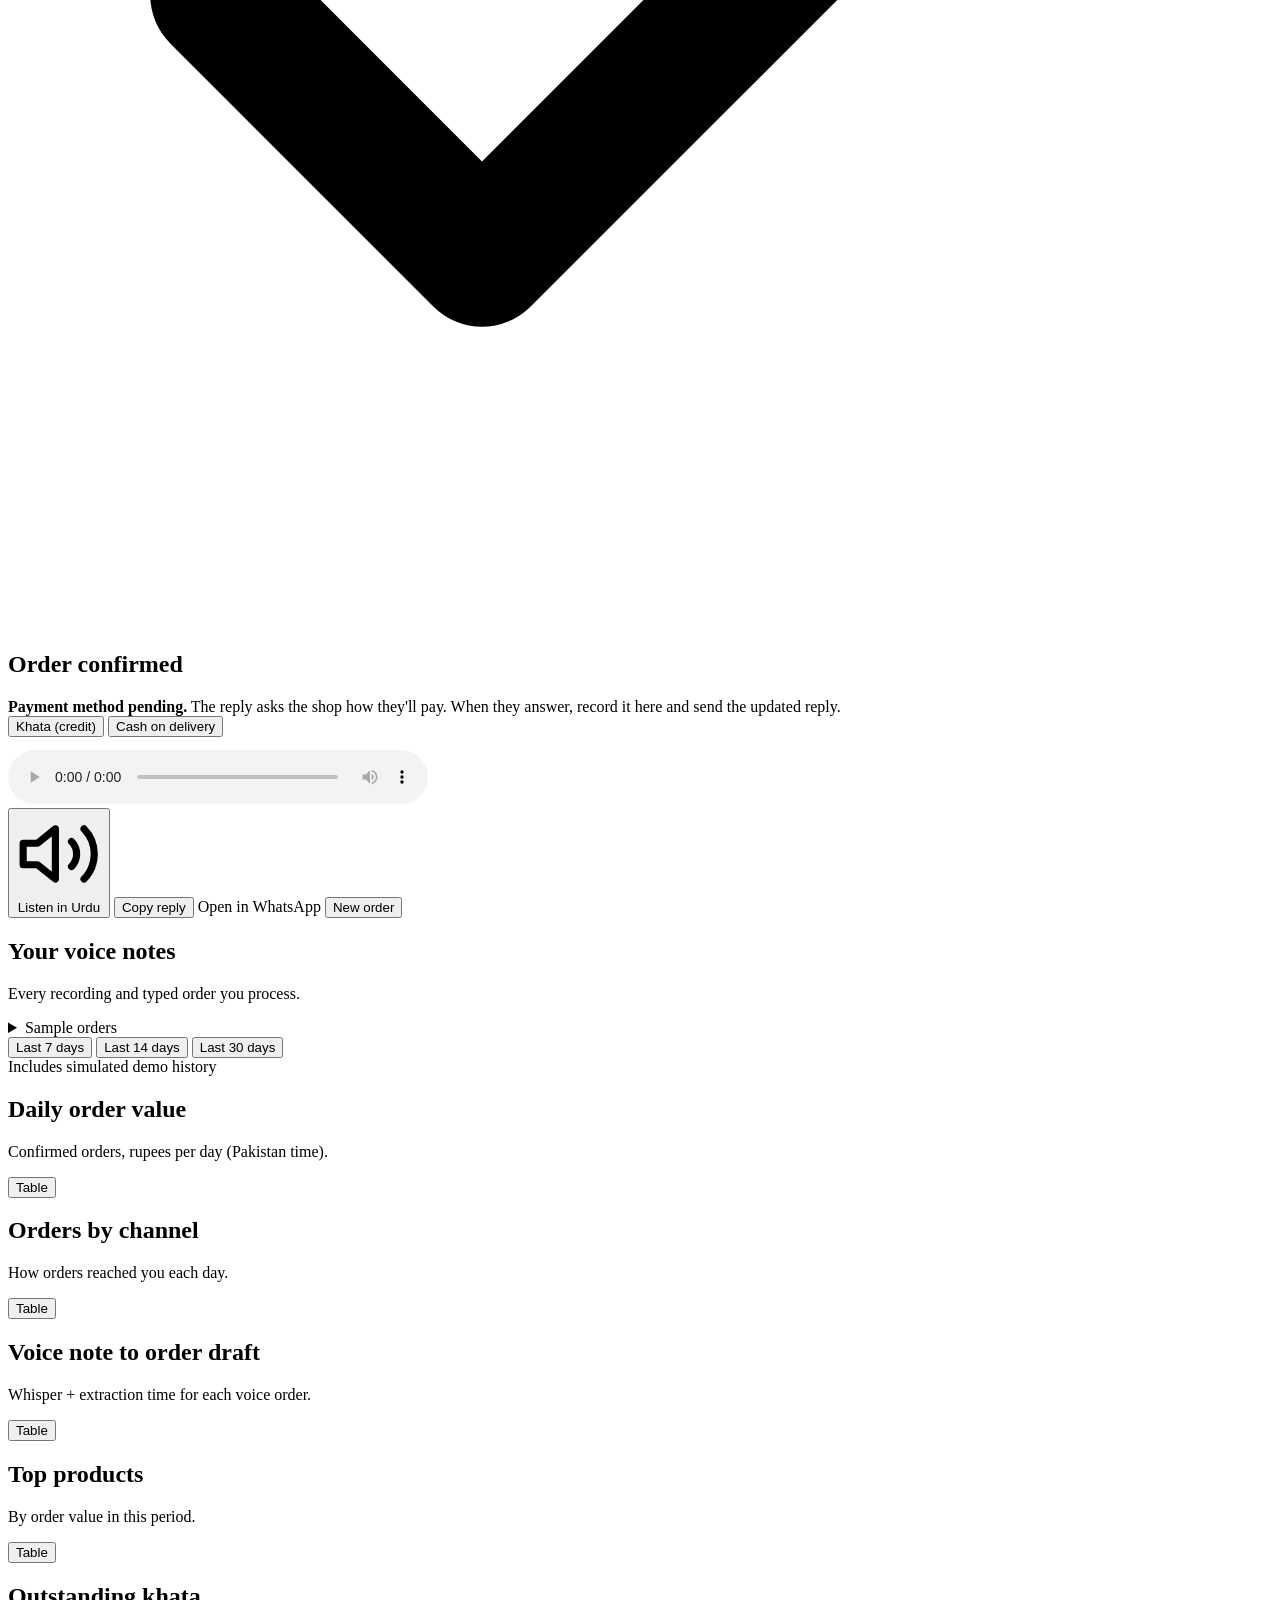
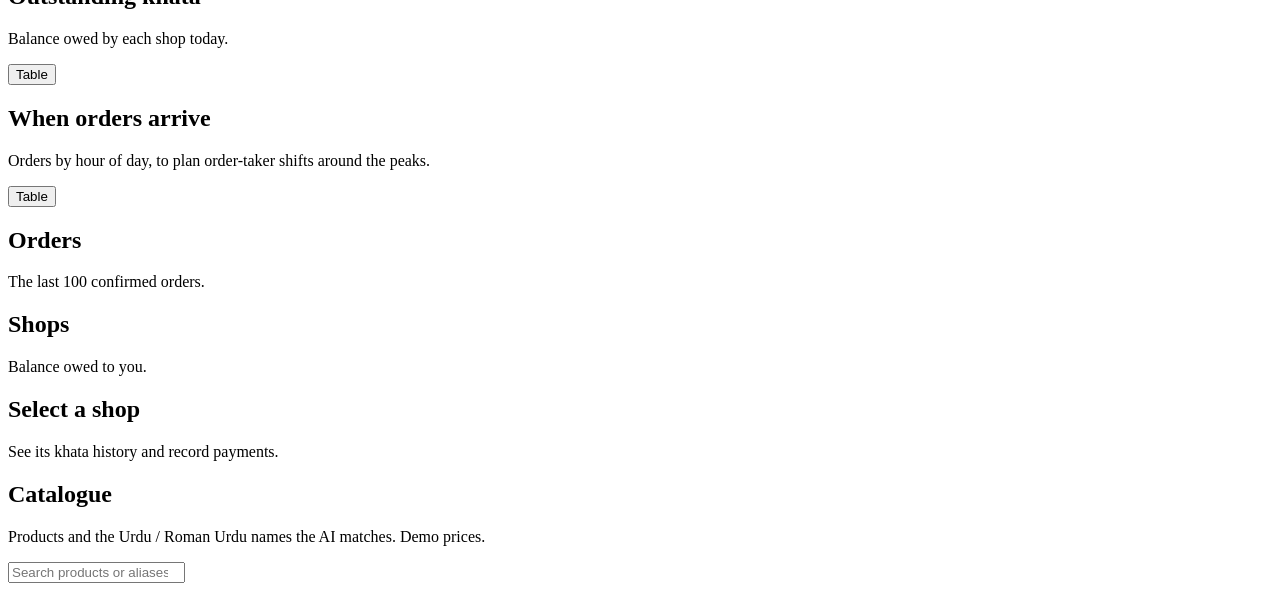
==== commit c4be3550: "Multi-agent pipeline: Listener, Router, Extraction, Catalogue, Verifier and Credit agents with trace" ====
--- a/app/static/app.html
+++ b/app/static/app.html
@@ -107,7 +107,7 @@
 
         <!-- processing -->
         <div class="card hidden" id="processing" aria-live="polite">
-          <div class="card-head"><h2>Processing…</h2><span class="spinner dark"></span></div>
+          <div class="card-head"><div><h2>Agents at work…</h2><p>Each agent does one job and hands its result to the next.</p></div><span class="spinner dark"></span></div>
           <div class="progress-steps">
             <ol id="steps"></ol>
           </div>
@@ -124,6 +124,7 @@
             <p id="transcript" dir="auto"></p>
             <audio id="review-audio" controls class="hidden" style="width:100%;max-width:420px"></audio>
           </div>
+          <div class="alert hidden" id="credit-alert" role="status"></div>
           <div class="alert warn hidden" id="unmatched"></div>
           <div class="alert info hidden" id="no-items">No catalogue items were recognised. Add them below, or record the order again a little more clearly.</div>
           <div class="table-wrap">
@@ -146,6 +147,29 @@
             <button class="btn primary lg" id="confirm">Confirm order</button>
           </div>
           <div class="alert error" id="review-error" role="alert"></div>
+          <details class="trace" id="review-trace-wrap" open>
+            <summary>Agent trace <span class="muted" id="review-trace-total"></span></summary>
+            <ol class="trace-list" id="review-trace"></ol>
+          </details>
+        </div>
+
+        <!-- non-order intents: payment report, balance question, other -->
+        <div class="card hidden" id="intent-card">
+          <div class="card-head">
+            <div><h2 id="intent-title"></h2><p id="intent-sub"></p></div>
+            <div class="badges"><span class="pill plain hidden" id="intent-timing"></span><span class="pill" id="intent-badge"></span></div>
+          </div>
+          <div class="transcript-box">
+            <span class="label">What the AI heard</span>
+            <p id="intent-transcript" dir="auto"></p>
+            <audio id="intent-audio" controls class="hidden" style="width:100%;max-width:420px"></audio>
+          </div>
+          <div id="intent-body" class="intent-body"></div>
+          <div class="alert error" id="intent-error" role="alert"></div>
+          <details class="trace" open>
+            <summary>Agent trace <span class="muted" id="intent-trace-total"></span></summary>
+            <ol class="trace-list" id="intent-trace"></ol>
+          </details>
         </div>
 
         <!-- done -->
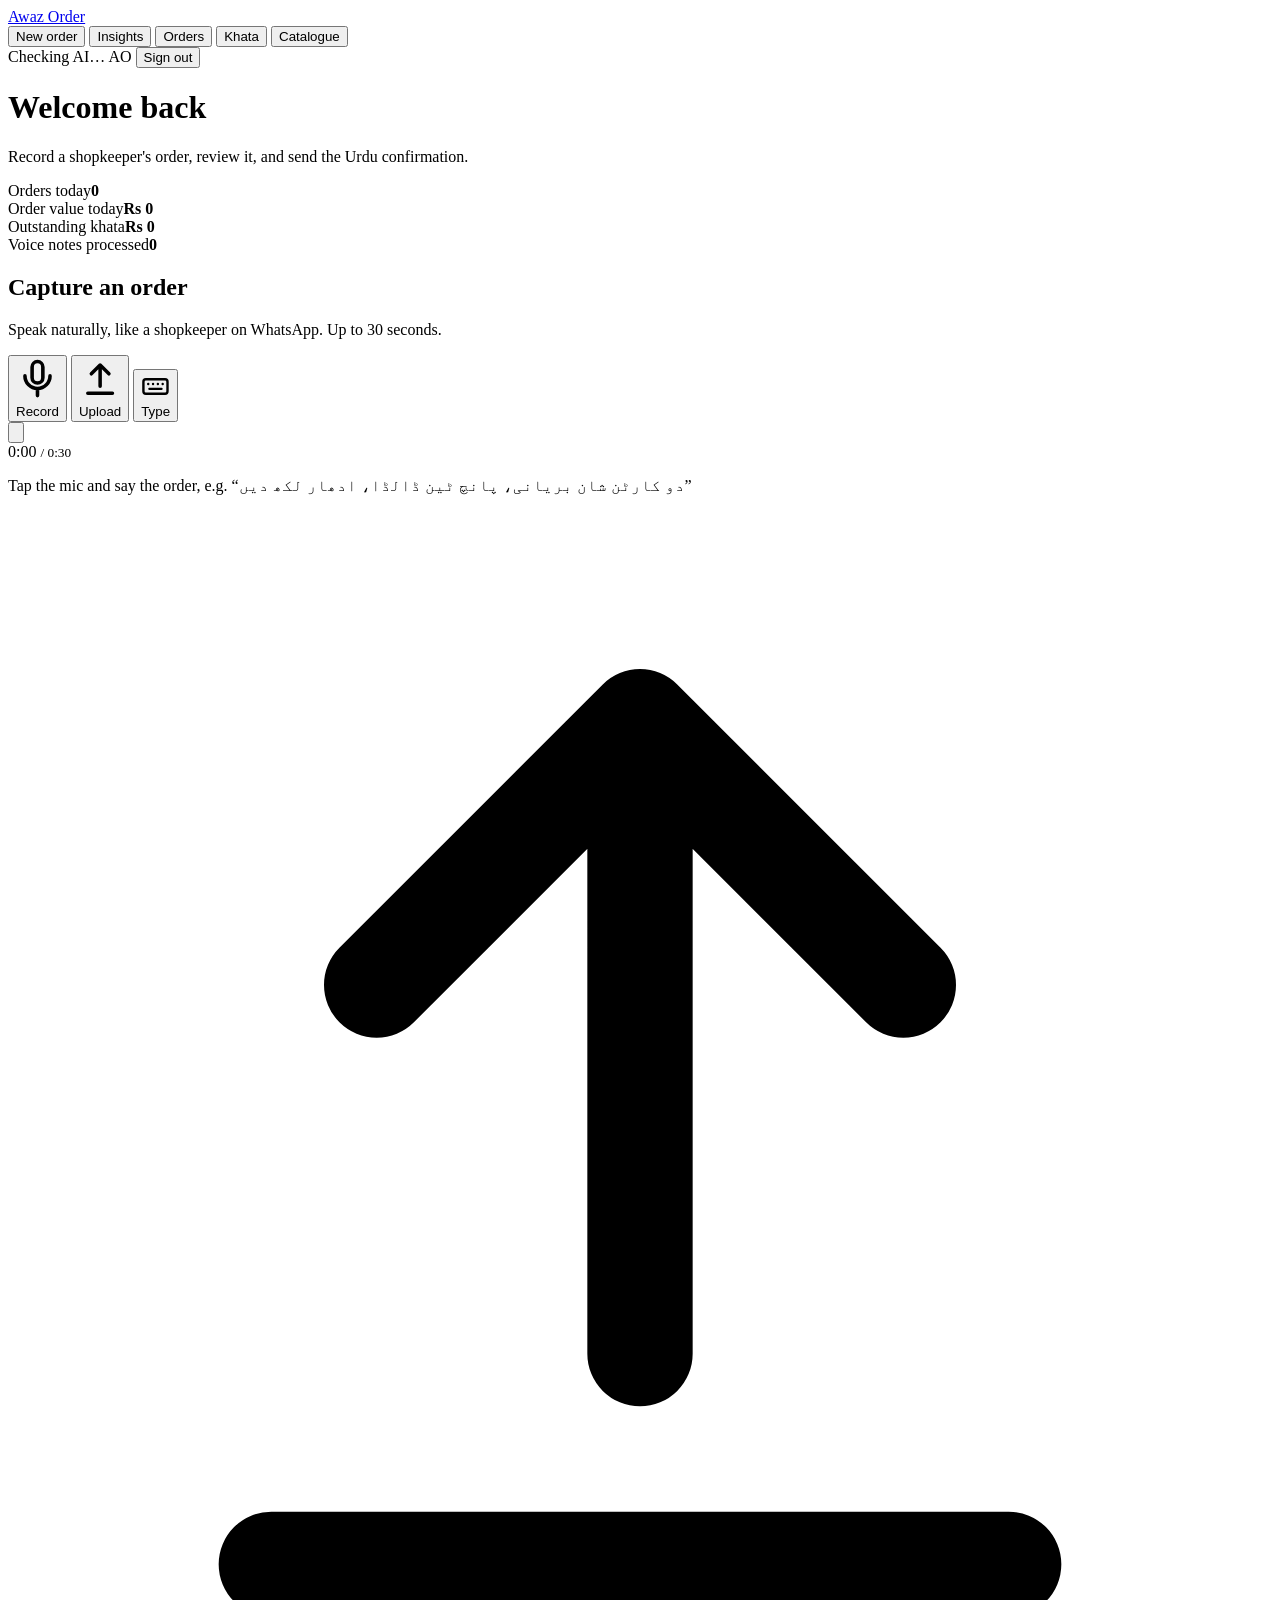
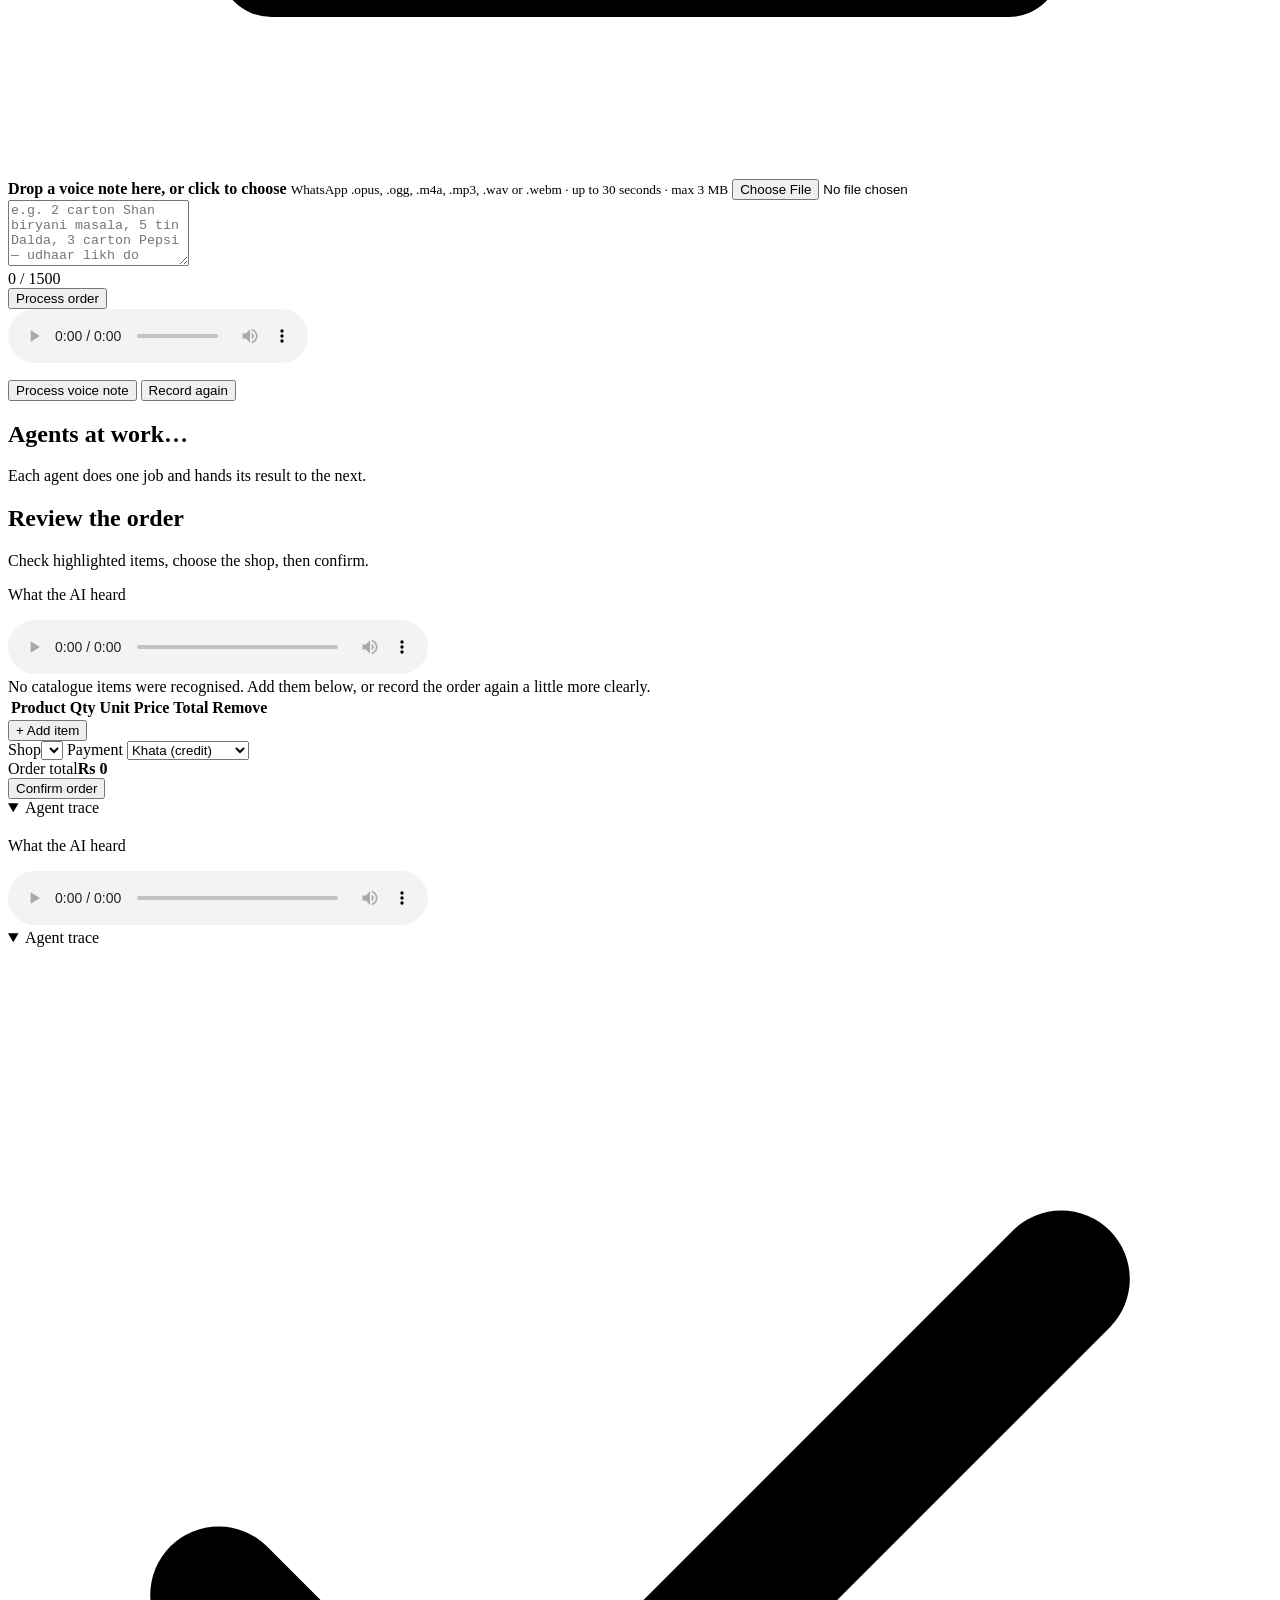
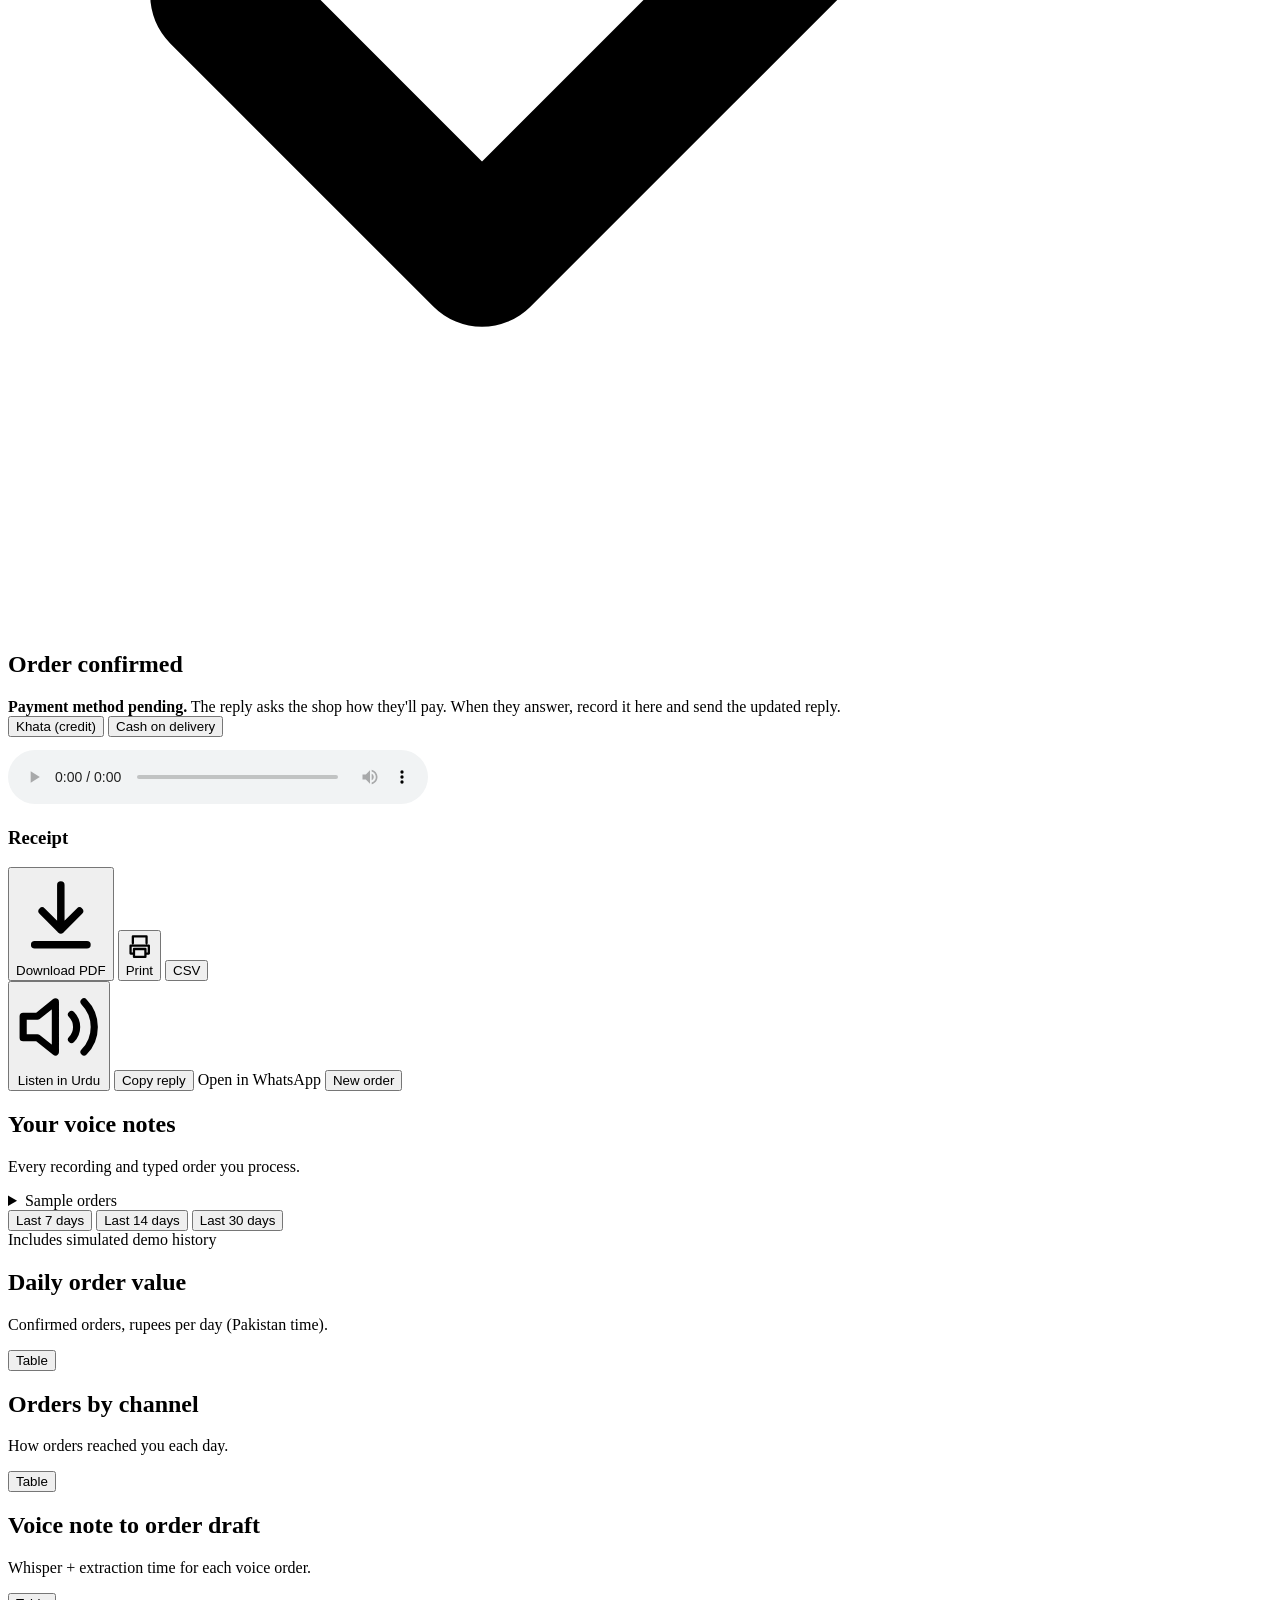
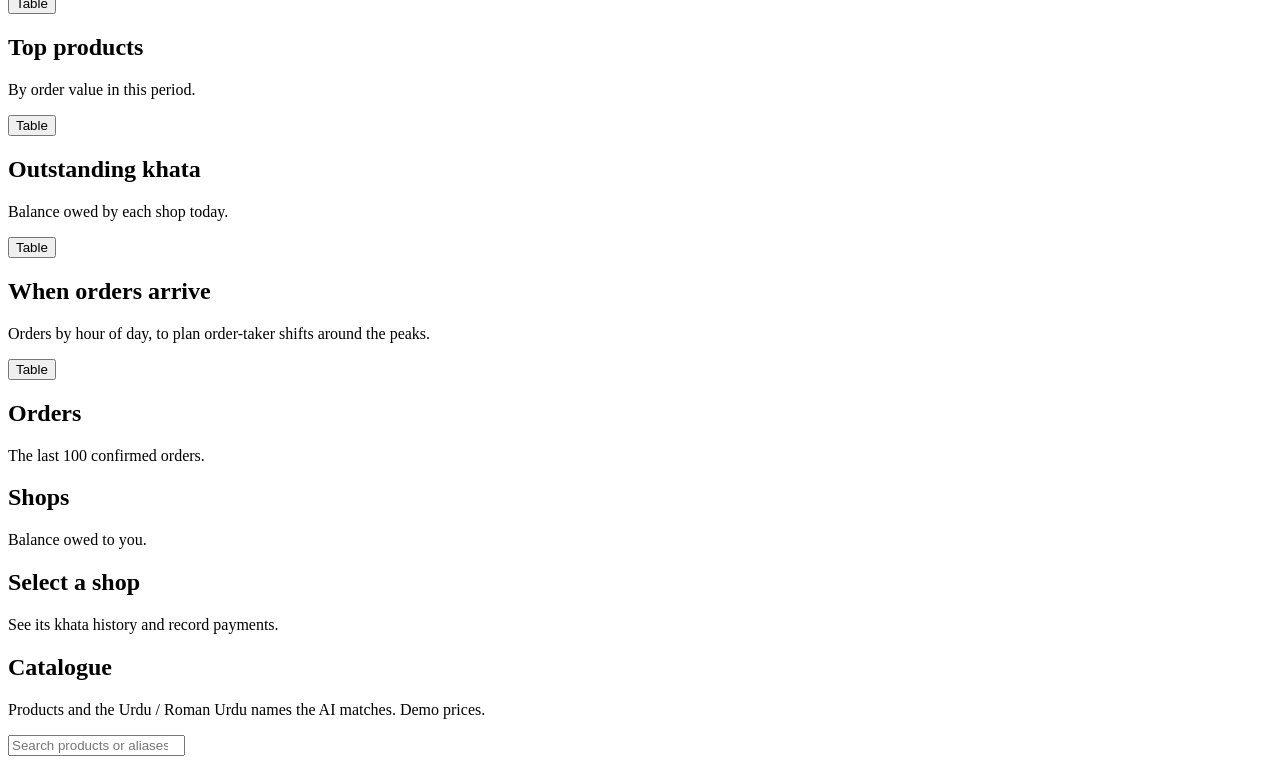
==== commit af5733f5: "Order receipts: on-screen itemised receipt with PDF, CSV and print export; receipts in the Orders ta" ====
--- a/app/static/app.html
+++ b/app/static/app.html
@@ -189,6 +189,17 @@
           </div>
           <pre class="wa-bubble" id="reply" lang="ur"></pre>
           <audio id="tts-audio" class="hidden" controls style="width:100%;max-width:420px"></audio>
+          <section class="receipt-wrap hidden" id="receipt-wrap" aria-label="Order receipt">
+            <div class="receipt-head">
+              <h3>Receipt</h3>
+              <div class="receipt-actions">
+                <button class="btn sm primary" id="rc-pdf"><svg class="ic" viewBox="0 0 24 24" fill="none" stroke="currentColor" stroke-width="2" stroke-linecap="round" stroke-linejoin="round"><path d="M12 4v12M7 11l5 5 5-5M5 20h14"/></svg>Download PDF</button>
+                <button class="btn sm" id="rc-print"><svg class="ic" viewBox="0 0 24 24" fill="none" stroke="currentColor" stroke-width="2" stroke-linecap="round" stroke-linejoin="round"><path d="M6 9V3h12v6M6 18H4v-7h16v7h-2M7 14h10v7H7z"/></svg>Print</button>
+                <button class="btn sm" id="rc-csv">CSV</button>
+              </div>
+            </div>
+            <div class="receipt" id="receipt"></div>
+          </section>
           <div class="done-actions">
             <button class="btn accent" id="listen">
               <svg class="ic" viewBox="0 0 24 24" fill="none" stroke="currentColor" stroke-width="2" stroke-linecap="round" stroke-linejoin="round"><path d="M11 5 6 9H2v6h4l5 4V5zM15.5 8.5a5 5 0 0 1 0 7M19 5a10 10 0 0 1 0 14"/></svg>
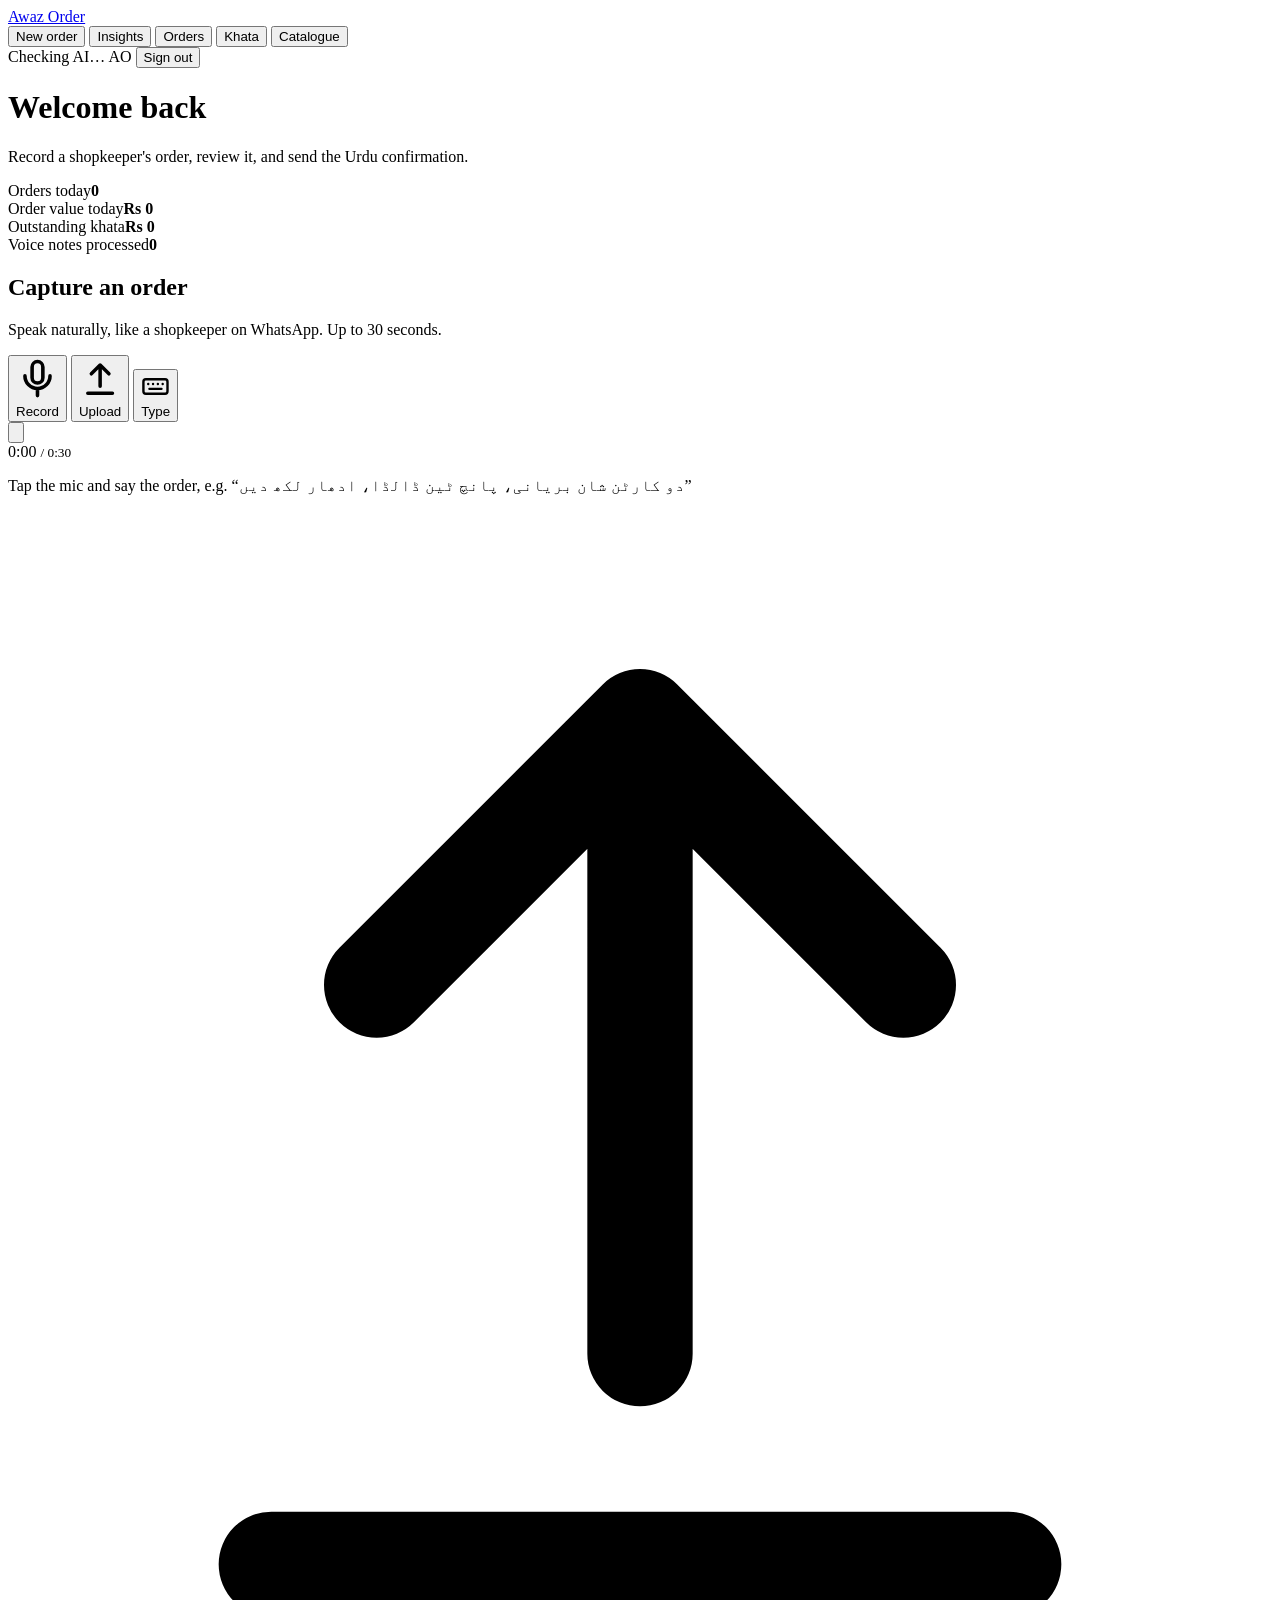
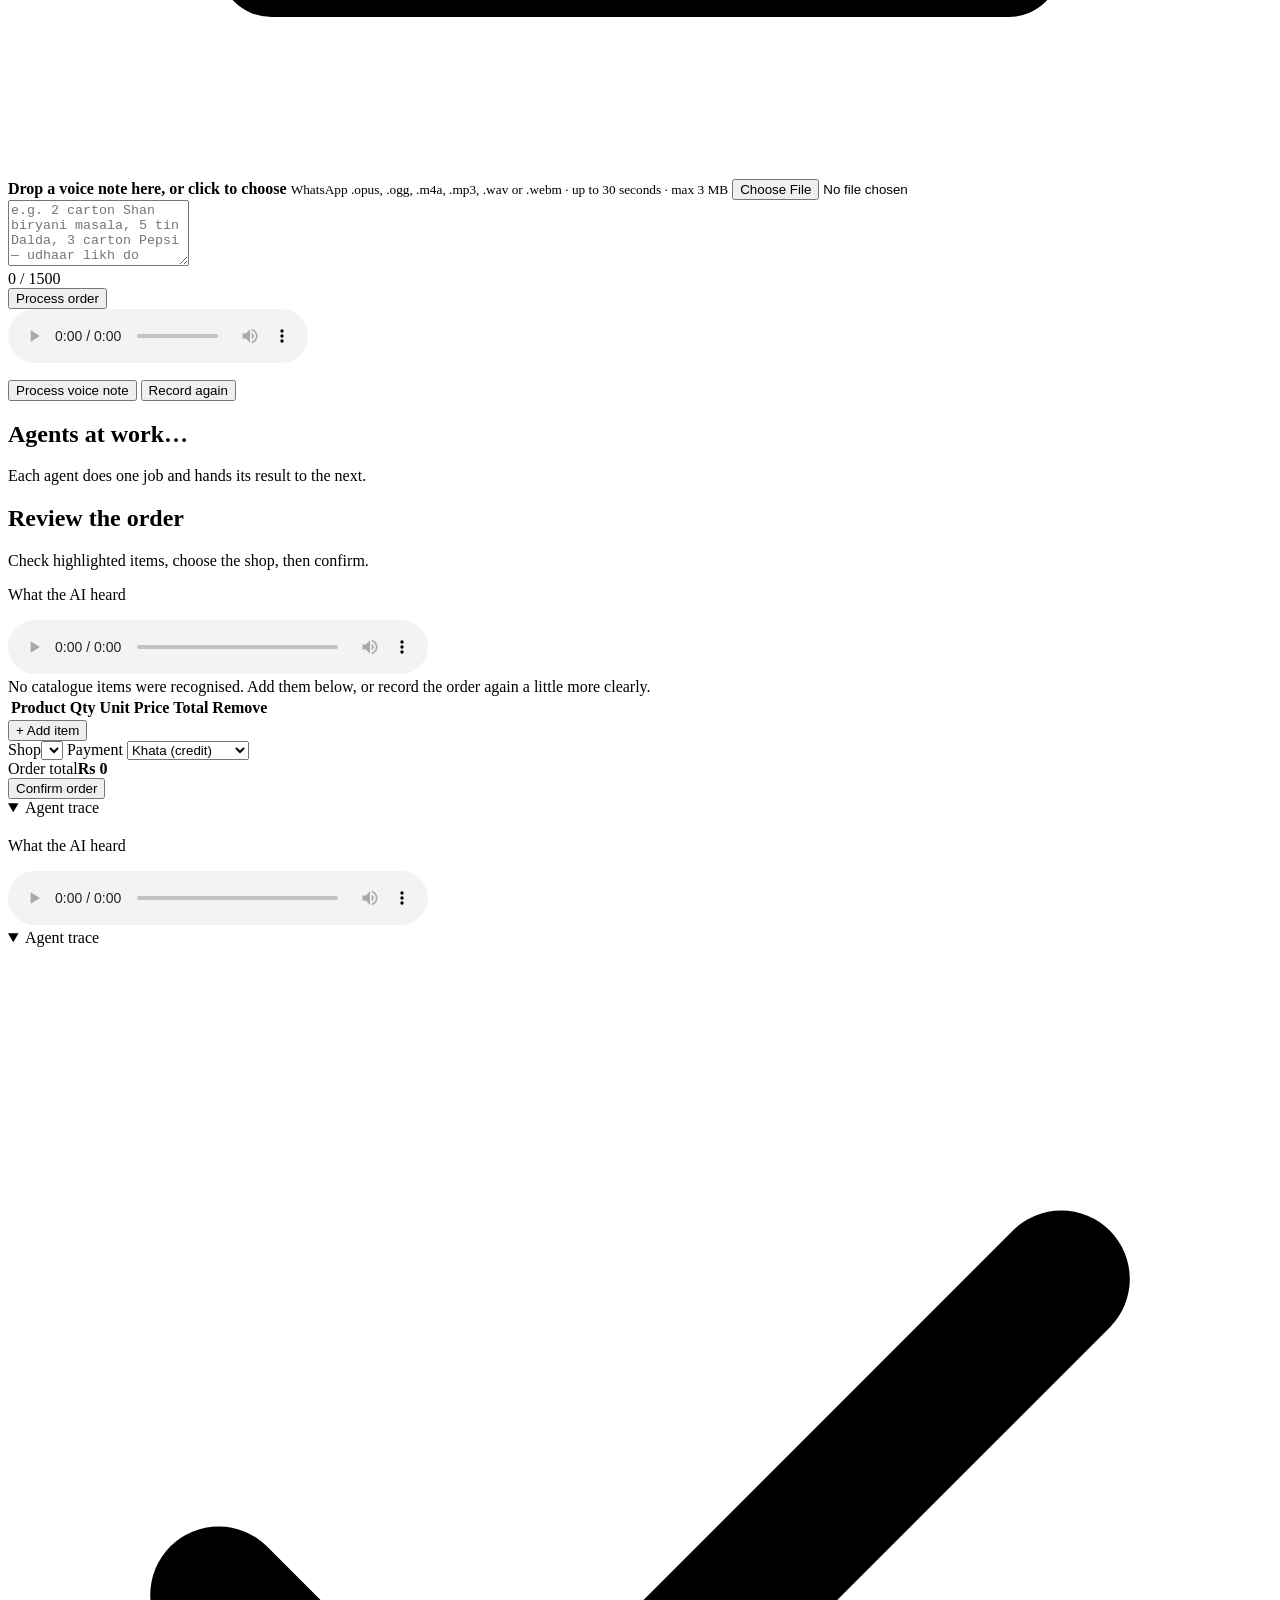
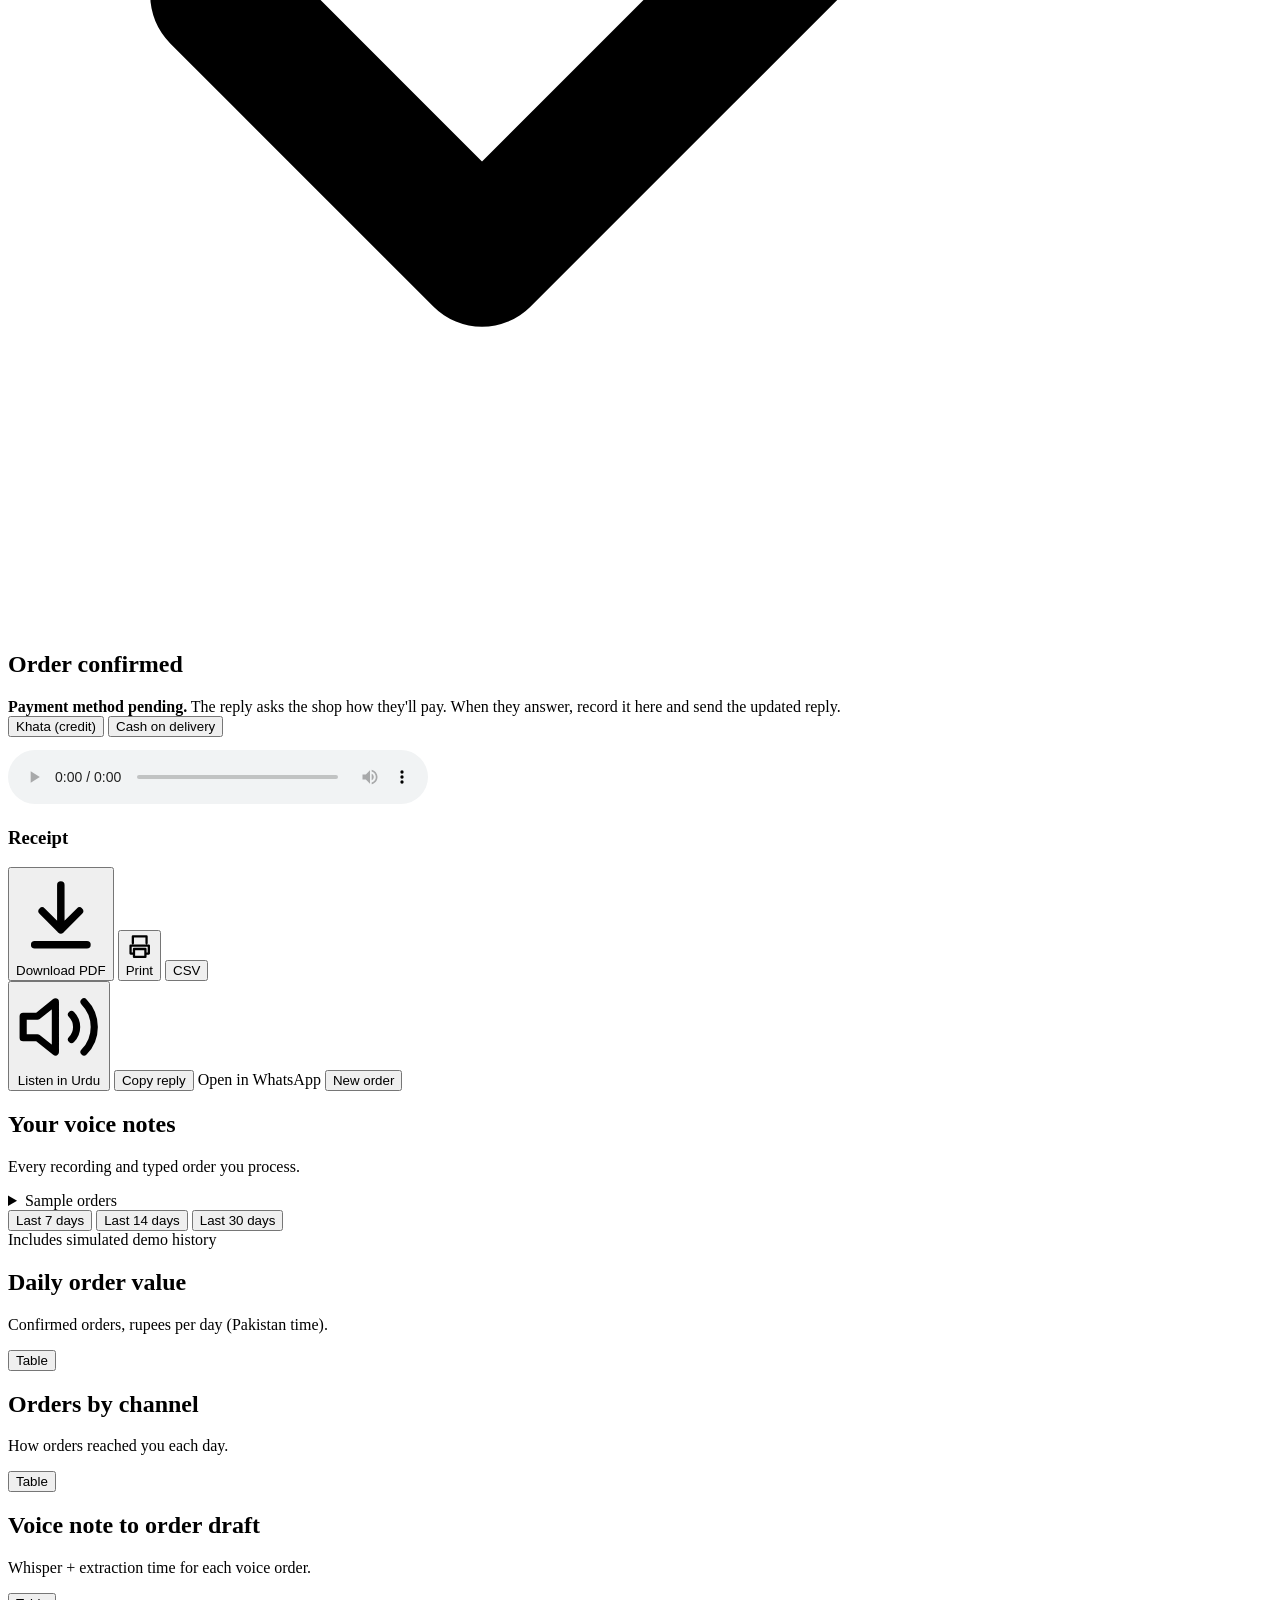
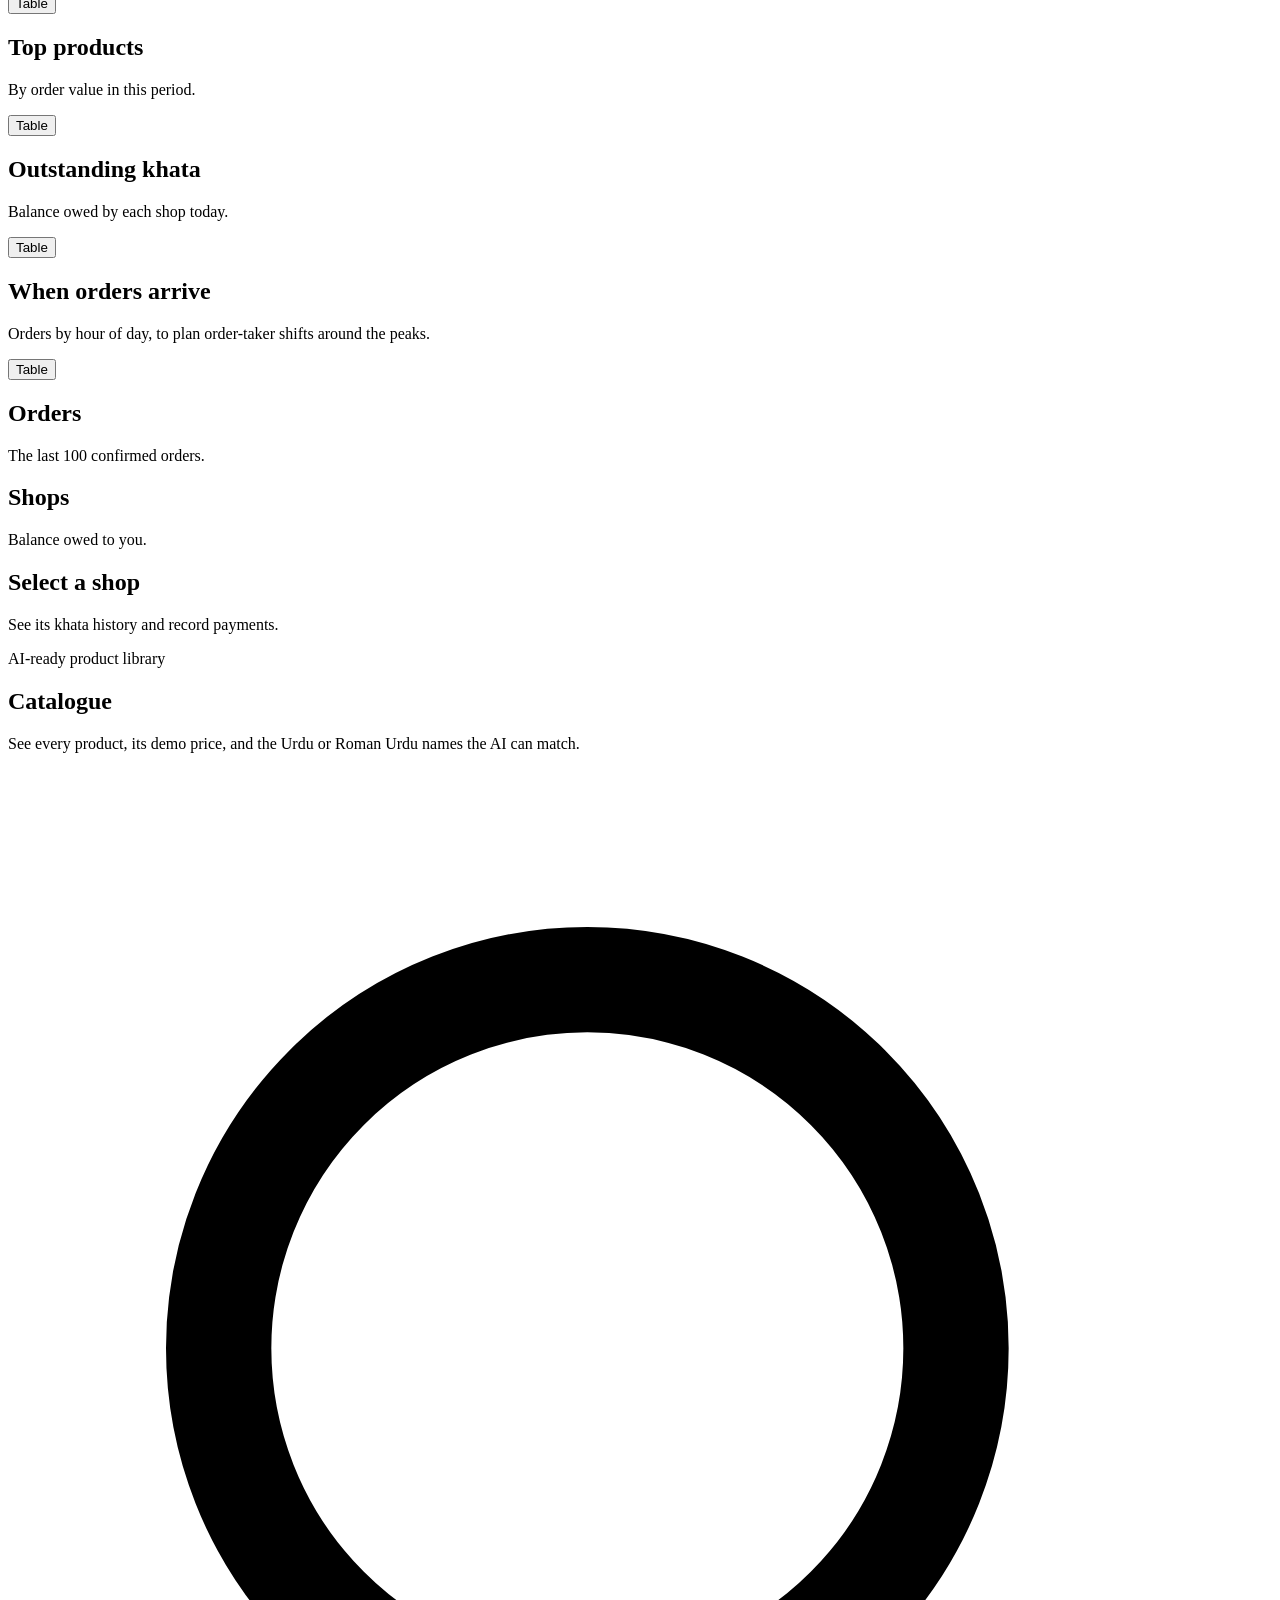
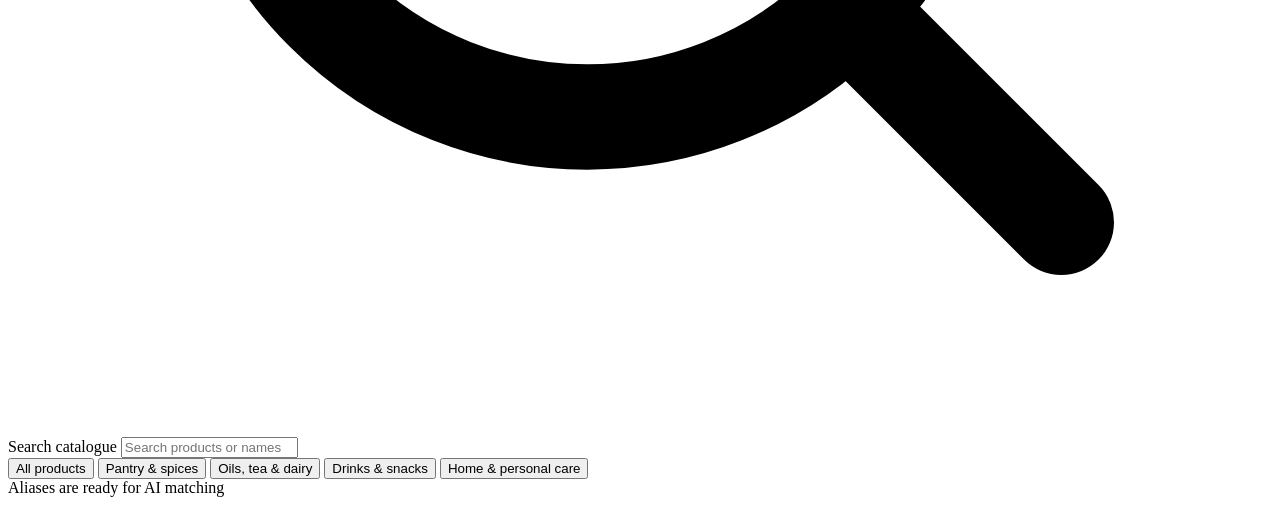
==== commit ea3c65c1: "Improve landing hero and catalogue visuals" ====
--- a/app/static/app.html
+++ b/app/static/app.html
@@ -294,10 +294,29 @@
 
     <!-- ============================== Catalogue -->
     <section id="tab-catalogue" class="hidden">
-      <div class="card">
-        <div class="card-head">
-          <div><h2>Catalogue</h2><p>Products and the Urdu / Roman Urdu names the AI matches. Demo prices.</p></div>
-          <input class="search" id="cat-search" type="search" placeholder="Search products or aliases…" />
+      <div class="card catalogue-card">
+        <div class="catalogue-head">
+          <div>
+            <span class="eyebrow">AI-ready product library</span>
+            <h2>Catalogue</h2>
+            <p>See every product, its demo price, and the Urdu or Roman Urdu names the AI can match.</p>
+          </div>
+          <label class="cat-search" for="cat-search">
+            <svg viewBox="0 0 24 24" fill="none" stroke="currentColor" stroke-width="2" stroke-linecap="round" aria-hidden="true"><circle cx="11" cy="11" r="7"/><path d="m20 20-3.5-3.5"/></svg>
+            <span class="sr-only">Search catalogue</span>
+            <input id="cat-search" type="search" placeholder="Search products or names the AI hears…" autocomplete="off" />
+          </label>
+        </div>
+        <div class="cat-filters" id="cat-filters" role="toolbar" aria-label="Filter catalogue by category">
+          <button class="active" type="button" data-category="all" aria-pressed="true">All products</button>
+          <button type="button" data-category="pantry" aria-pressed="false">Pantry &amp; spices</button>
+          <button type="button" data-category="oils-dairy" aria-pressed="false">Oils, tea &amp; dairy</button>
+          <button type="button" data-category="drinks-snacks" aria-pressed="false">Drinks &amp; snacks</button>
+          <button type="button" data-category="home-care" aria-pressed="false">Home &amp; personal care</button>
+        </div>
+        <div class="cat-meta">
+          <span id="cat-results" aria-live="polite"></span>
+          <span class="ai-ready"><i></i>Aliases are ready for AI matching</span>
         </div>
         <div class="cat-grid" id="catalogue"></div>
       </div>
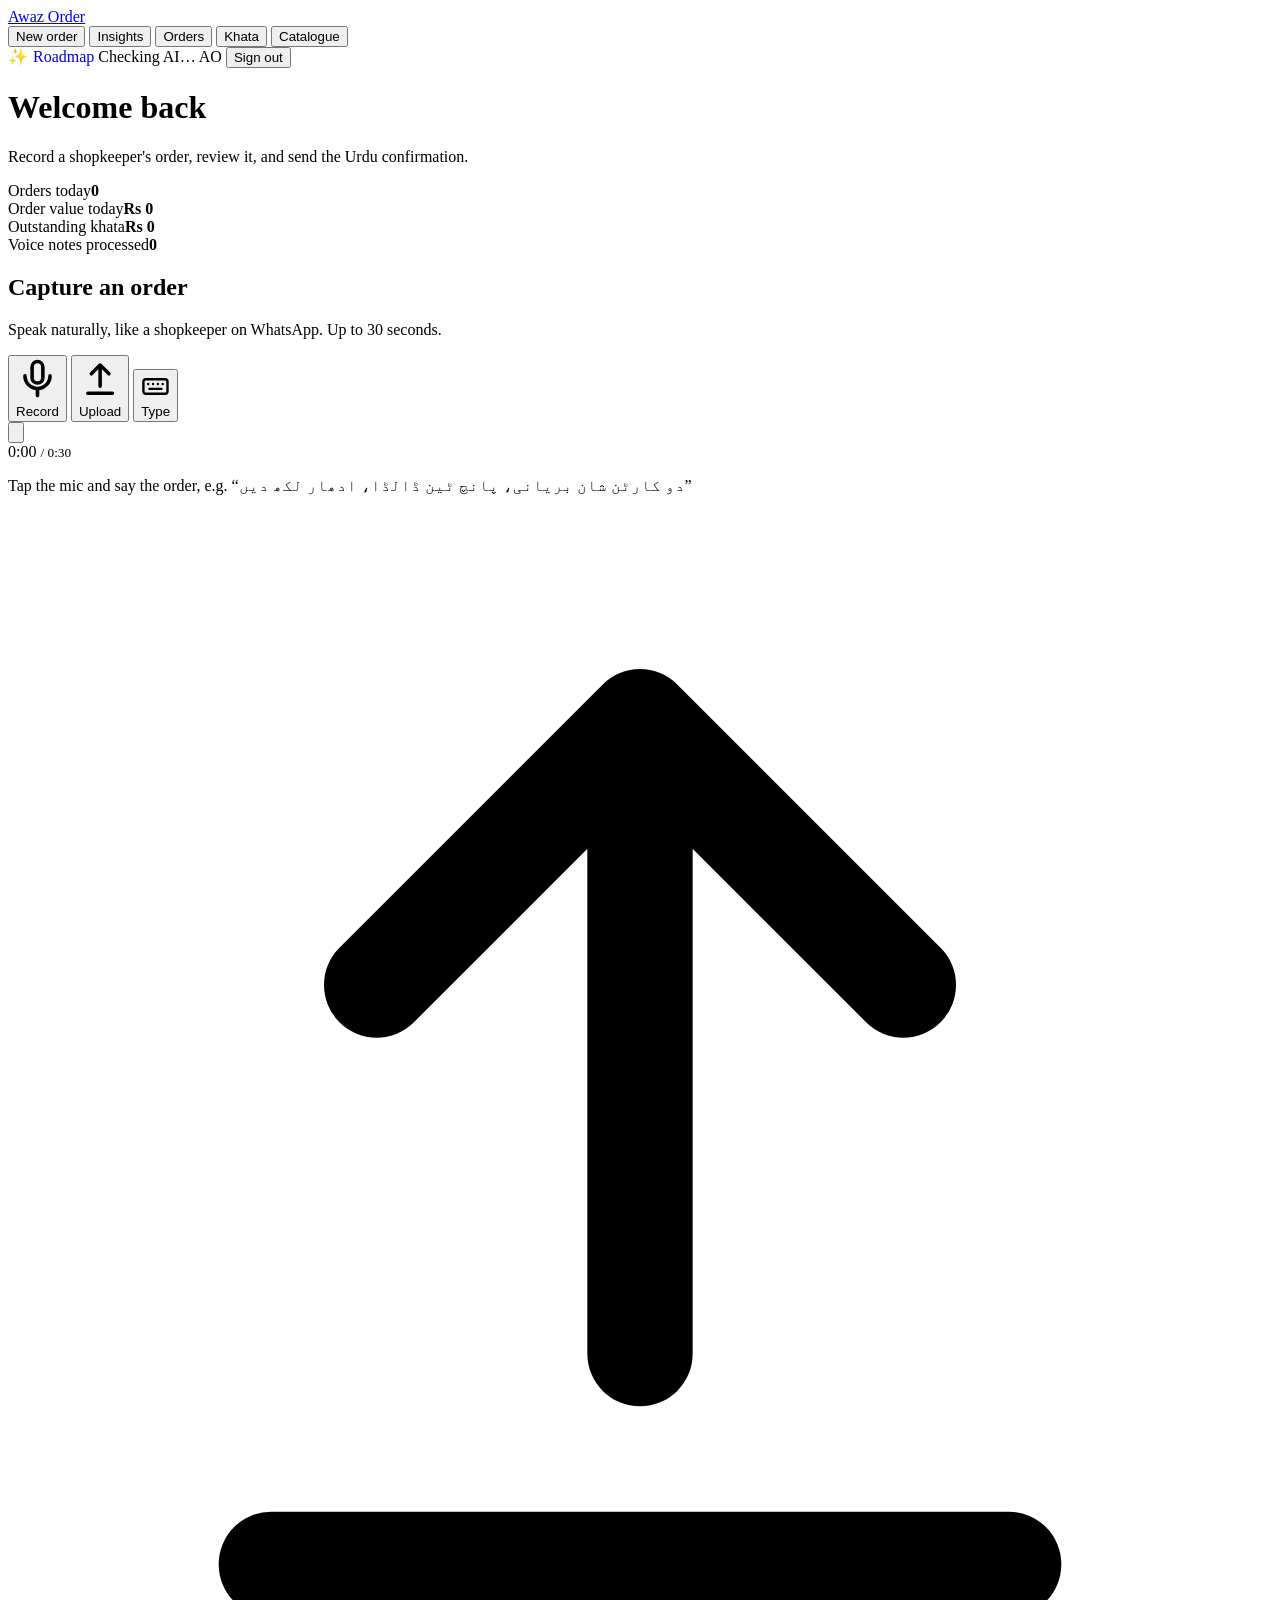
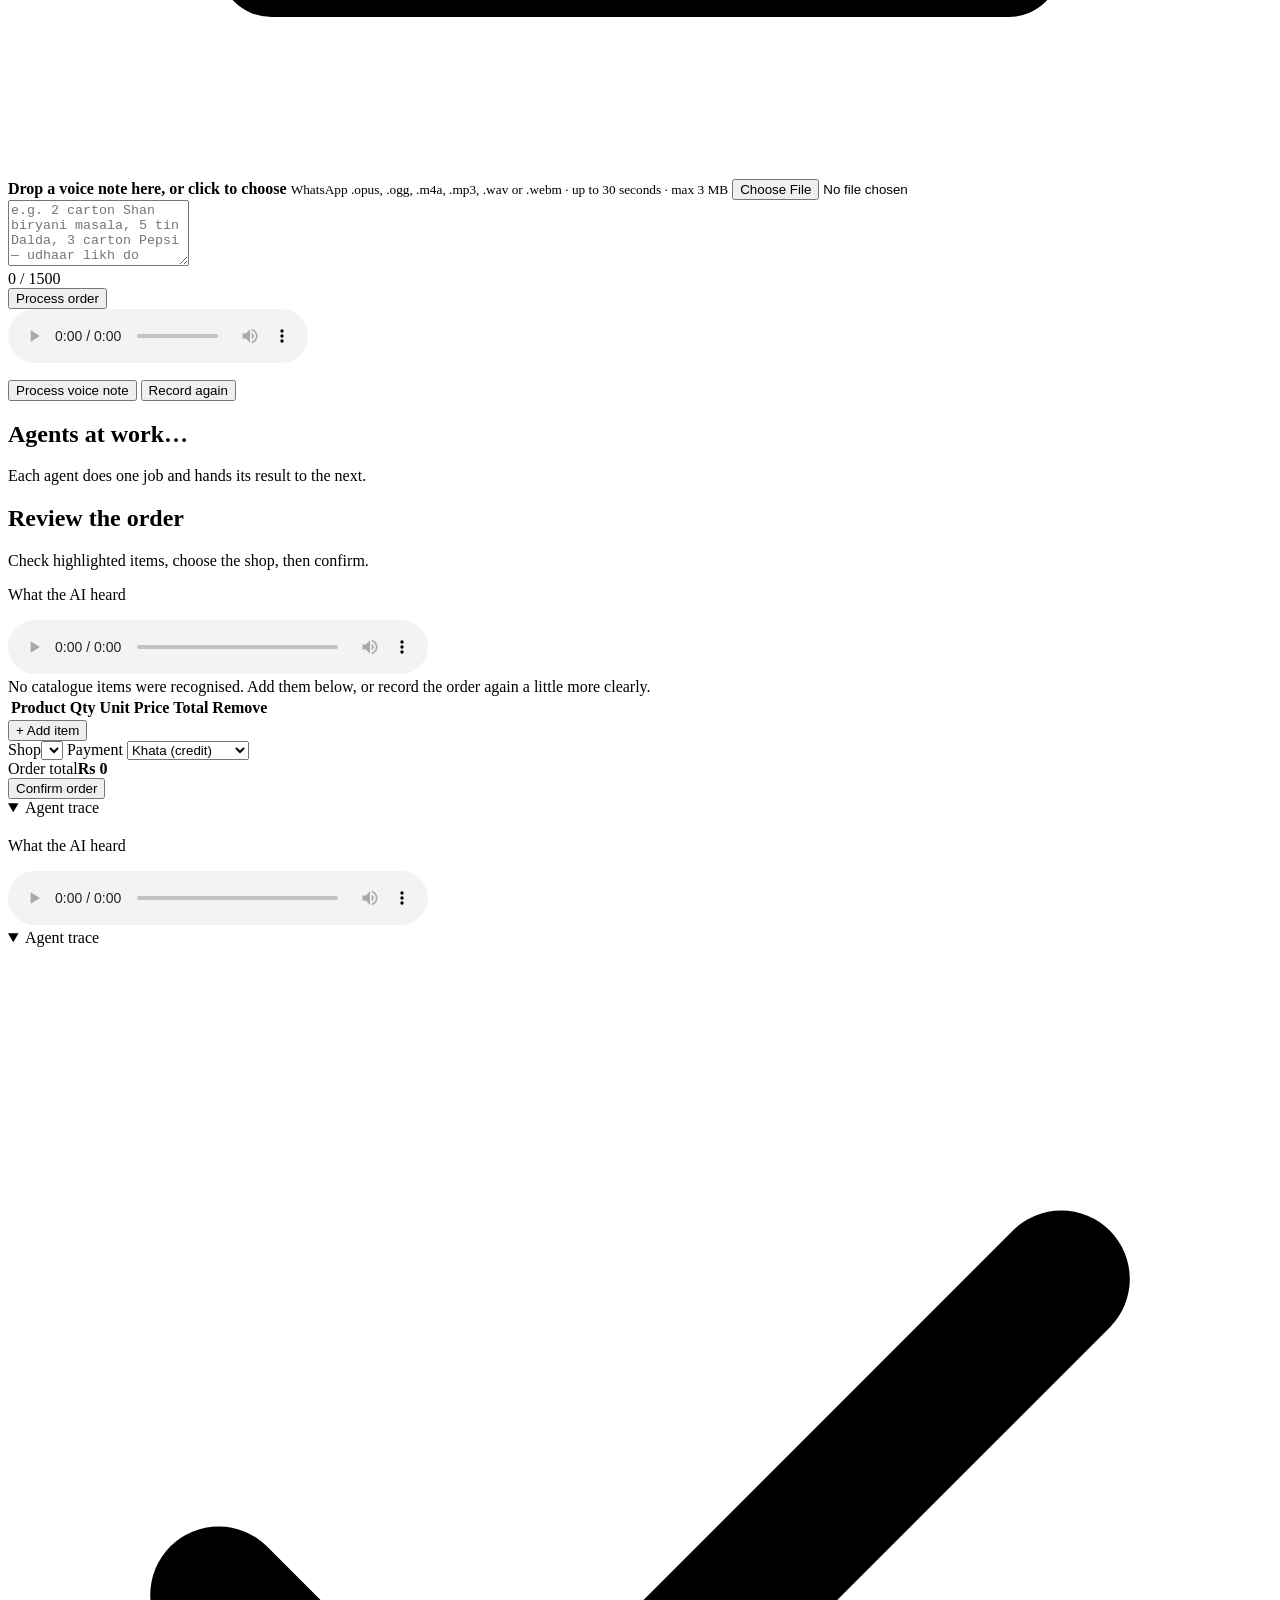
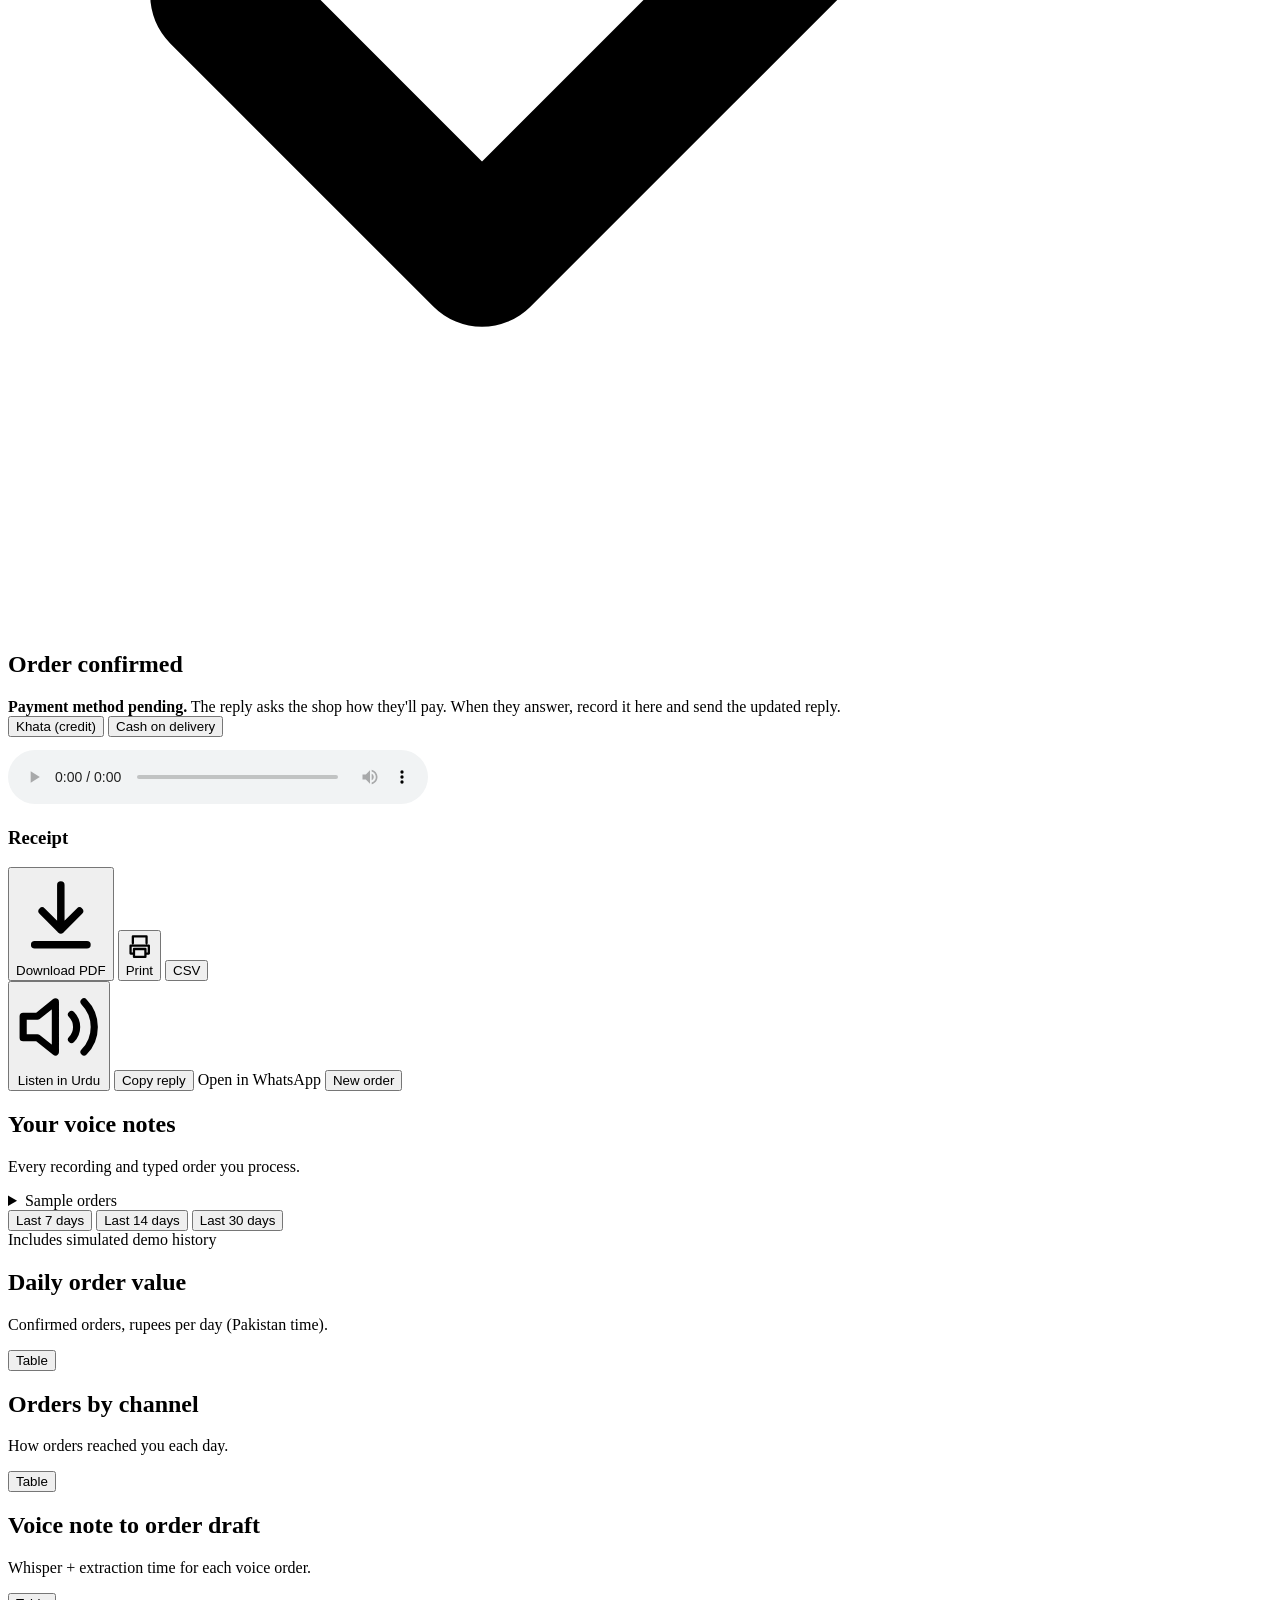
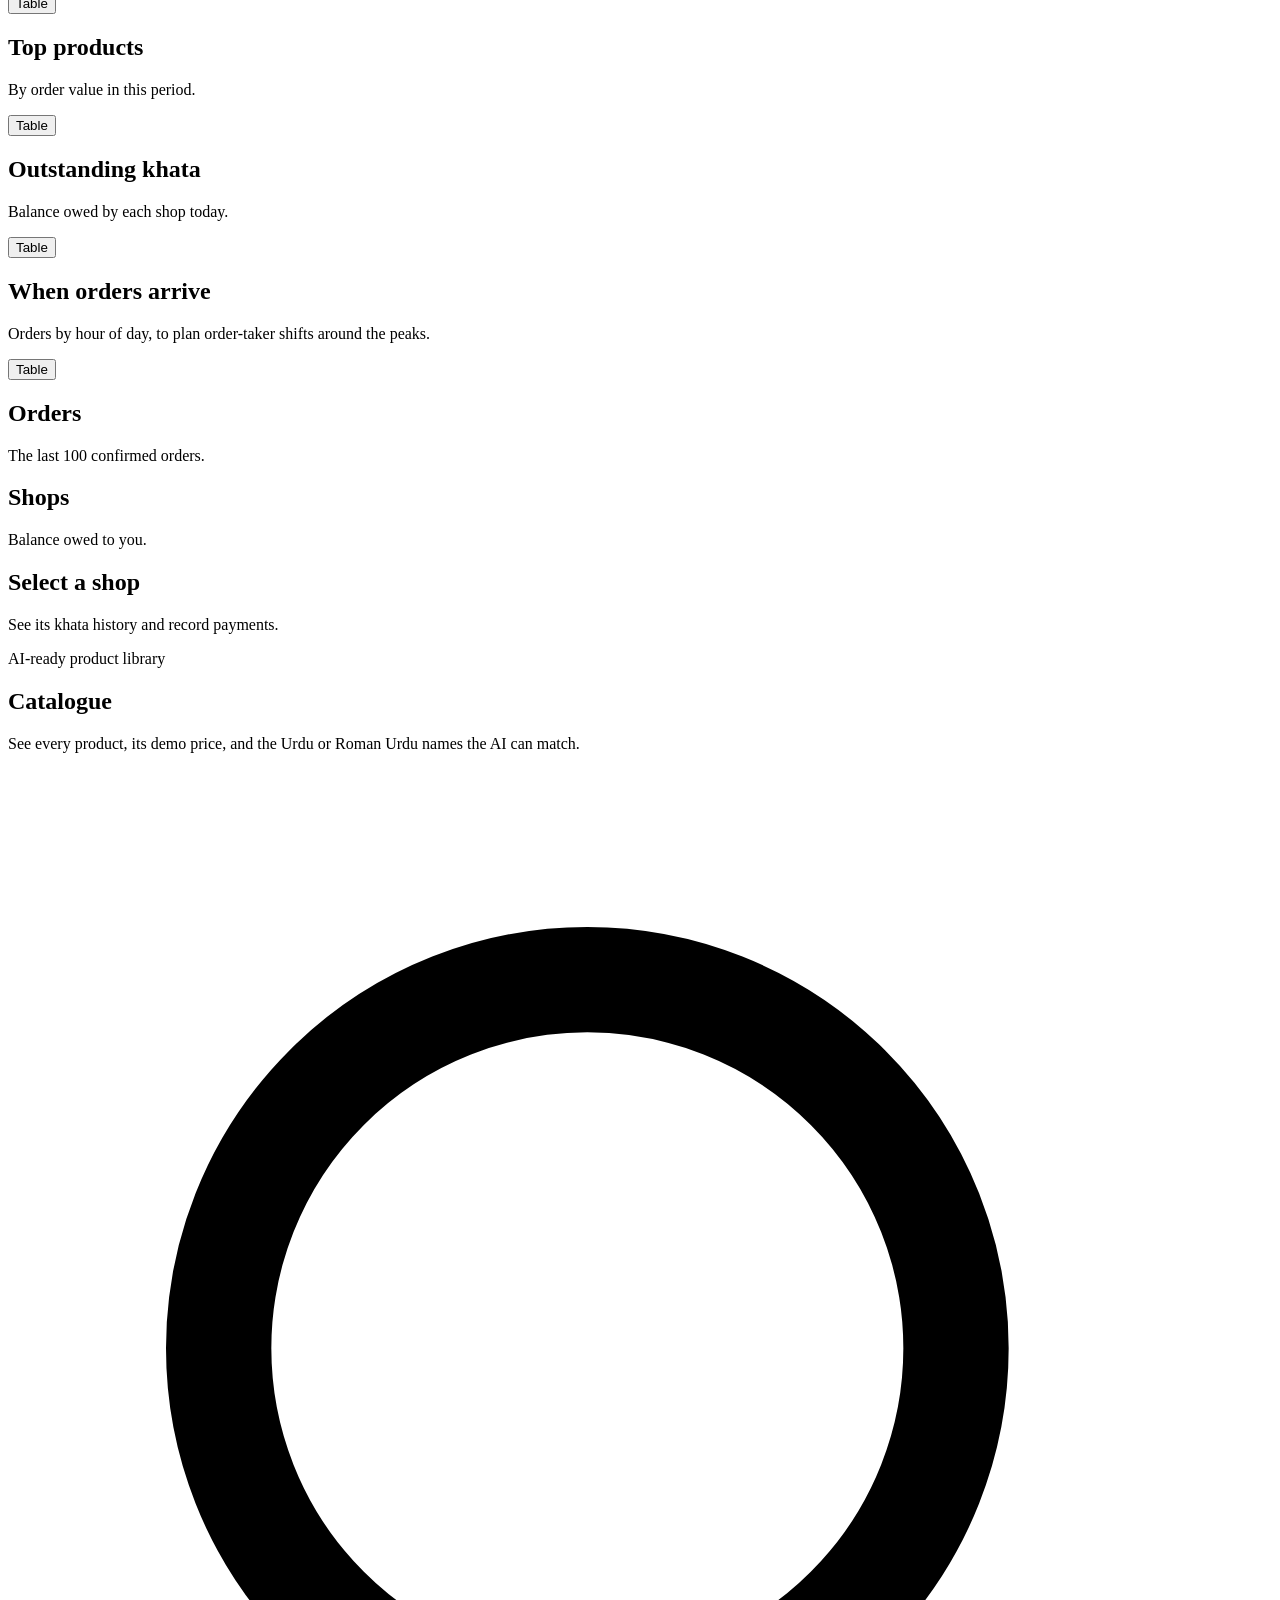
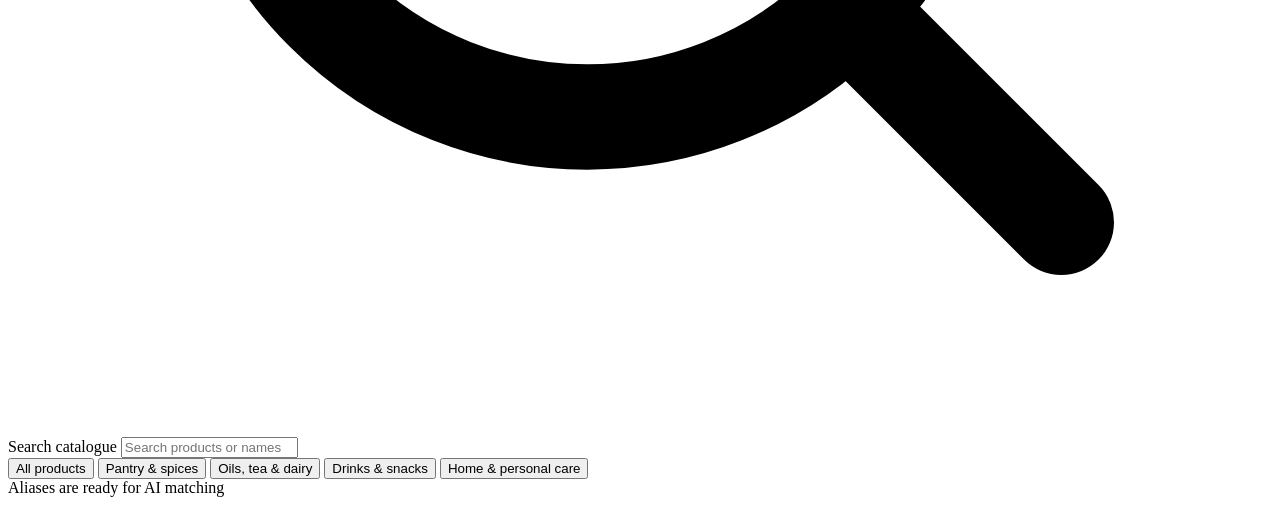
==== commit 3a79d12a: "feat: add AI Roadmap page, catalogue stock imagery, and AI tech stack showcase" ====
--- a/app/static/app.html
+++ b/app/static/app.html
@@ -22,6 +22,7 @@
         <button data-tab="catalogue" role="tab">Catalogue</button>
       </nav>
       <div class="right">
+        <a href="/roadmap" class="btn ghost sm" style="text-decoration:none; display:inline-flex; align-items:center; gap:5px;"><span style="color:#6366f1;">✨</span> Roadmap</a>
         <span id="ai-status" class="pill">Checking AI…</span>
         <span class="avatar" id="avatar">AO</span>
         <span class="user-name" id="user-name"></span>
